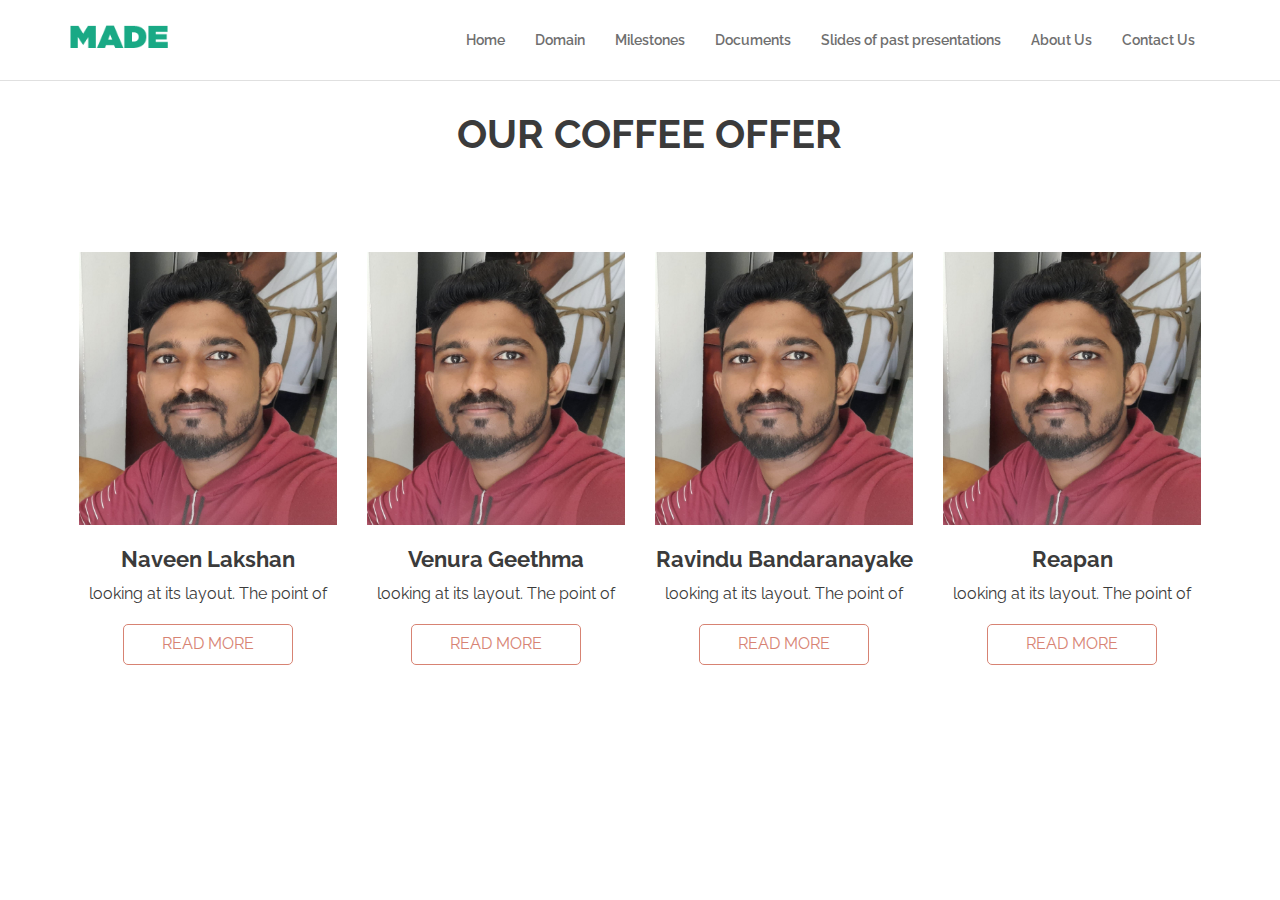
==== about.html @ 917381b3 "initial commit" ====
<!doctype html>
<html class="no-js" lang="en"> 
    <head>
        <meta charset="utf-8">
        <title>2023-154</title>
        <meta name="description" content="">
        <meta name="viewport" content="width=device-width, initial-scale=1">
        <link rel="icon" type="image/png" href="favicon.ico">

        <!--Google Font link-->
        <link href="https://fonts.googleapis.com/css?family=Raleway:100,100i,200,200i,300,300i,400,400i,500,500i,600,600i,700,700i,800,800i,900,900i" rel="stylesheet">


        <link rel="stylesheet" href="assets/css/slick/slick.css"> 
        <link rel="stylesheet" href="assets/css/slick/slick-theme.css">
        <link rel="stylesheet" href="assets/css/animate.css">
        <link rel="stylesheet" href="assets/css/iconfont.css">
        <link rel="stylesheet" href="assets/css/font-awesome.min.css">
        <link rel="stylesheet" href="assets/css/bootstrap.css">
        <link rel="stylesheet" href="assets/css/magnific-popup.css">
        <link rel="stylesheet" href="assets/css/bootsnav.css">

        <!-- xsslider slider css -->


        <!--<link rel="stylesheet" href="assets/css/xsslider.css">-->




        <!--For Plugins external css-->
        <!--<link rel="stylesheet" href="assets/css/plugins.css" />-->

        <!--Theme custom css -->
        <link rel="stylesheet" href="assets/css/style.css">
        <!--<link rel="stylesheet" href="assets/css/colors/maron.css">-->

        <!--Theme Responsive css-->
        <link rel="stylesheet" href="assets/css/responsive.css" />

        <script src="assets/js/vendor/modernizr-2.8.3-respond-1.4.2.min.js"></script>
    </head>

    <body data-spy="scroll" data-target=".navbar-collapse"> 
        <!-- Preloader -->
        <div id="loading">
            <div id="loading-center">
                <div id="loading-center-absolute">
                    <div class="object" id="object_one"></div>
                    <div class="object" id="object_two"></div>
                    <div class="object" id="object_three"></div>
                    <div class="object" id="object_four"></div>
                </div>
            </div>
        </div><!--End off Preloader --> 
        <div class="culmn">
            <!--Home page style--> 
            <nav class="navbar navbar-default bootsnav navbar-fixed"> 
                <div class="container"> 
                    <!-- Start Header Navigation -->
                    <div class="navbar-header">
                        <button type="button" class="navbar-toggle" data-toggle="collapse" data-target="#navbar-menu">
                            <i class="fa fa-bars"></i>
                        </button>
                        <a class="navbar-brand" href="#brand">
                            <img src="assets/images/logo.png" class="logo" alt="">
                            <!--<img src="assets/images/footer-logo.png" class="logo logo-scrolled" alt="">-->
                        </a>

                    </div>
                    <!-- End Header Navigation -->

                    <!-- navbar menu -->
                    <div class="collapse navbar-collapse" id="navbar-menu">
                        <ul class="nav navbar-nav navbar-right">
                            <li><a href="./index.html">Home</a></li>                    
                            <li><a href="./domain.html">Domain</a></li>
                            <li><a href="./milestones.html">Milestones</a></li>
                            <li><a href="./documents.html">Documents</a></li>
                            <li><a href="./presentations.html">Slides of past presentations</a></li>
                            <li><a href="./about.html">About Us</a></li>
                            <li><a href="./contact.html">Contact Us</a></li>
                        </ul>
                    </div><!-- /.navbar-collapse -->
                </div> 

            </nav>

            <!--Home Sections-->

            <div class="coffee_section layout_padding">
                <div class="container">
                   <div class="row">
                      <h1 class="coffee_taital">OUR Group Details</h1> 
                   </div>
                </div>
                <div class="coffee_section_2">
                   <div id="main_slider" class="carousel slide" data-ride="carousel">
                      <div class="carousel-inner">
                        <div class="container">
                            <div class="row">
                               <h1 class="coffee_taital">OUR Coffee OFFER</h1> 
                            
                            </div>
                         </div>
                         <br><br><br><br>
                         <div class="carousel-item active">
                            <div class="container-fluid">
                               <div class="row">
                                  <div class="col-lg-3 col-md-6">
                                     <div class="coffee_img"><img src="./assets/images/Img.jpeg"></div>
                                     <h3 class="types_text">Naveen Lakshan</h3>
                                     <p class="looking_text">looking at its layout. The point of</p>
                                     <div class="read_bt"><a href="#">Read More</a></div>
                                  </div>
                                  <div class="col-lg-3 col-md-6">
                                     <div class="coffee_img"><img src="./assets/images/Img.jpeg"></div>
                                     <h3 class="types_text">Venura Geethma</h3>
                                     <p class="looking_text">looking at its layout. The point of</p>
                                     <div class="read_bt"><a href="#">Read More</a></div>
                                  </div>
                                  <div class="col-lg-3 col-md-6">
                                     <div class="coffee_img"><img src="./assets/images/Img.jpeg"></div>
                                     <h3 class="types_text">Ravindu Bandaranayake</h3>
                                     <p class="looking_text">looking at its layout. The point of</p>
                                     <div class="read_bt"><a href="#">Read More</a></div>
                                  </div>
                                  <div class="col-lg-3 col-md-6">
                                     <div class="coffee_img"><img src="./assets/images/Img.jpeg"></div>
                                     <h3 class="types_text">Reapan </h3>
                                     <p class="looking_text">looking at its layout. The point of</p>
                                     <div class="read_bt"><a href="#">Read More</a></div>
                                  </div>
                               </div>
                            </div>
                         </div>
                      </div> 
                   </div>
                </div>
             </div><!--End off Home Sections-->



            <!--Featured Section-->
             

        </div>

        <!-- JS includes -->

        <script src="assets/js/vendor/jquery-1.11.2.min.js"></script>
        <script src="assets/js/vendor/bootstrap.min.js"></script>

        <script src="assets/js/owl.carousel.min.js"></script>
        <script src="assets/js/jquery.magnific-popup.js"></script>
        <script src="assets/js/jquery.easing.1.3.js"></script>
        <script src="assets/css/slick/slick.js"></script>
        <script src="assets/css/slick/slick.min.js"></script>
        <script src="assets/js/jquery.collapse.js"></script>
        <script src="assets/js/bootsnav.js"></script>



        <script src="assets/js/plugins.js"></script>
        <script src="assets/js/main.js"></script>

    </body>
</html>
---- assets/css/iconfont.css ----
/*********************************************************************

*  Icon pack: bootstrapThemesCo-icon
*  This Icon pack created by: http://bootstrapthemes.co
*
*  Please keep this disclaimer with my code if you use it. Thanks. :-)
*  Got feedback or questions, ask here:
*  https://github.com/bootstrapthemesco/bootstrapthemes.co/issues

*********************************************************************/

@font-face {
    font-family: 'bootstrapThemesCo-icon';
    src:    url('../fonts/bootstrapThemesCo-icon.eot?dcpptv');
    src:    url('../fonts/bootstrapThemesCo-icon.eot?dcpptv#iefix') format('embedded-opentype'),
        url('../fonts/bootstrapThemesCo-icon.ttf?dcpptv') format('truetype'),
        url('../fonts/bootstrapThemesCo-icon.woff?dcpptv') format('woff'),
        url('../fonts/bootstrapThemesCo-icon.svg?dcpptv#bootstrapThemesCo-icon') format('svg');
    font-weight: normal;
    font-style: normal;
}

.icon {
    /* use !important to prevent issues with browser extensions that change fonts */
    font-family: 'bootstrapThemesCo-icon' !important;
    speak: none;
    font-style: normal;
    font-weight: normal;
    font-variant: normal;
    text-transform: none;
    line-height: 1;

    /* Better Font Rendering =========== */
    -webkit-font-smoothing: antialiased;
    -moz-osx-font-smoothing: grayscale;
}

.icon-agenda:before {
    content: "\eaca";
}
.icon-art:before {
    content: "\eacb";
}
.icon-picture2:before {
    content: "\e827";
}
.icon-bag:before {
    content: "\eacc";
}
.icon-eccommerce:before {
    content: "\eacf";
}
.icon-clock3:before {
    content: "\ead0";
}
.icon-clothes:before {
    content: "\ead1";
}
.icon-commerce-1:before {
    content: "\ead2";
}
.icon-commerce2:before {
    content: "\ead3";
}
.icon-computer2:before {
    content: "\ead4";
}
.icon-crown:before {
    content: "\ead5";
}
.icon-cup:before {
    content: "\ead6";
}
.icon-resturent:before {
    content: "\ead7";
}
.icon-birthday:before {
    content: "\ead8";
}
.icon-drinks:before {
    content: "\ead9";
}
.icon-drinks1:before {
    content: "\eada";
}
.icon-cup1:before {
    content: "\eadb";
}
.icon-pizza1:before {
    content: "\eadc";
}
.icon-bear1:before {
    content: "\eadd";
}
.icon-burger:before {
    content: "\eade";
}
.icon-food-9:before {
    content: "\eadf";
}
.icon-food-10:before {
    content: "\eae0";
}
.icon-food-11:before {
    content: "\eae1";
}
.icon-food-12:before {
    content: "\eae2";
}
.icon-food:before {
    content: "\eae3";
}
.icon-home2:before {
    content: "\eae4";
}
.icon-justice:before {
    content: "\eae5";
}
.icon-light-1:before {
    content: "\eae6";
}
.icon-light:before {
    content: "\eae7";
}
.icon-medical-12:before {
    content: "\eae8";
}
.icon-medical-22:before {
    content: "\eae9";
}
.icon-medical2:before {
    content: "\eaea";
}
.icon-money2:before {
    content: "\eaeb";
}
.icon-mountain:before {
    content: "\eaec";
}
.icon-multimedia-12:before {
    content: "\eaed";
}
.icon-multimedia2:before {
    content: "\eaee";
}
.icon-music-1:before {
    content: "\eaef";
}
.icon-music-2:before {
    content: "\eaf0";
}
.icon-music:before {
    content: "\eaf1";
}
.icon-party-1:before {
    content: "\eaf2";
}
.icon-party:before {
    content: "\eaf3";
}
.icon-people-14:before {
    content: "\eaf4";
}
.icon-people-22:before {
    content: "\eaf5";
}
.icon-people-32:before {
    content: "\eaf6";
}
.icon-people-42:before {
    content: "\eaf7";
}
.icon-people:before {
    content: "\eaf8";
}
.icon-planet:before {
    content: "\eaf9";
}
.icon-present:before {
    content: "\eafa";
}
.icon-restaurant-1:before {
    content: "\eafb";
}
.icon-restaurant2:before {
    content: "\eafc";
}
.icon-science-1:before {
    content: "\eafd";
}
.icon-science:before {
    content: "\eafe";
}
.icon-shapes:before {
    content: "\eaff";
}
.icon-size:before {
    content: "\eb00";
}
.icon-technology-12:before {
    content: "\eb02";
}
.icon-technology-22:before {
    content: "\eb03";
}
.icon-technology:before {
    content: "\eb04";
}
.icon-tool-12:before {
    content: "\eb05";
}
.icon-tool-22:before {
    content: "\eb06";
}
.icon-tool-32:before {
    content: "\eb07";
}
.icon-tool:before {
    content: "\eb08";
}
.icon-typography:before {
    content: "\eb09";
}
.icon-vintage-1:before {
    content: "\eb0a";
}
.icon-vintage-2:before {
    content: "\eb0b";
}
.icon-vintage2:before {
    content: "\eb0c";
}
.icon-wrench:before {
    content: "\eb0d";
}
.icon-bank31:before {
    content: "\e902";
}
.icon-bank45:before {
    content: "\e903";
}
.icon-bank53:before {
    content: "\e904";
}
.icon-bank110:before {
    content: "\e905";
}
.icon-bank111:before {
    content: "\e906";
}
.icon-cards3:before {
    content: "\e907";
}
.icon-bank48:before {
    content: "\e908";
}
.icon-money-6:before {
    content: "\e909";
}
.icon-id19:before {
    content: "\e90a";
}
.icon-cellphone:before {
    content: "\e90b";
}
.icon-money-7:before {
    content: "\e90c";
}
.icon-id-card42:before {
    content: "\e90d";
}
.icon-business-20:before {
    content: "\e90e";
}
.icon-business-17:before {
    content: "\e90f";
}
.icon-money385:before {
    content: "\e910";
}
.icon-debit-card15:before {
    content: "\e911";
}
.icon-credit-card31:before {
    content: "\e912";
}
.icon-business-18:before {
    content: "\e913";
}
.icon-payment-method9:before {
    content: "\e914";
}
.icon-money383:before {
    content: "\e9a3";
}
.icon-cash3:before {
    content: "\e915";
}
.icon-currency43:before {
    content: "\e916";
}
.icon-money-14:before {
    content: "\e917";
}
.icon-money-1:before {
    content: "\e91a";
}
.icon-money389:before {
    content: "\e9a5";
}
.icon-currency31:before {
    content: "\e967";
}
.icon-currency33:before {
    content: "\e968";
}
.icon-dollar-symbol10:before {
    content: "\e972";
}
.icon-business-210:before {
    content: "\eace";
}
.icon-dollar-symbol17:before {
    content: "\e973";
}
.icon-archives:before {
    content: "\e91b";
}
.icon-light-bulb53:before {
    content: "\e991";
}
.icon-money:before {
    content: "\ea64";
}
.icon-paper:before {
    content: "\e91c";
}
.icon-id-card9:before {
    content: "\e91d";
}
.icon-business-5:before {
    content: "\e91e";
}
.icon-business-22:before {
    content: "\e91f";
}
.icon-license:before {
    content: "\e822";
}
.icon-beach:before {
    content: "\e920";
}
.icon-baggage29:before {
    content: "\e921";
}
.icon-bag73:before {
    content: "\e922";
}
.icon-bank24:before {
    content: "\e923";
}
.icon-bank106:before {
    content: "\e925";
}
.icon-business-110:before {
    content: "\eacd";
}
.icon-graphs4:before {
    content: "\e926";
}
.icon-graphic78:before {
    content: "\e929";
}
.icon-line-graphic9:before {
    content: "\e92a";
}
.icon-business-30:before {
    content: "\e92b";
}
.icon-graphic:before {
    content: "\e92c";
}
.icon-business-9:before {
    content: "\e92e";
}
.icon-business-26:before {
    content: "\e931";
}
.icon-stats47:before {
    content: "\e933";
}
.icon-stats42:before {
    content: "\e934";
}
.icon-data56:before {
    content: "\e935";
}
.icon-line-graphic8:before {
    content: "\e936";
}
.icon-business72:before {
    content: "\e937";
}
.icon-monitor:before {
    content: "\e938";
}
.icon-arrow-1:before {
    content: "\e939";
}
.icon-computer:before {
    content: "\e93a";
}
.icon-business-8:before {
    content: "\e93b";
}
.icon-basket36:before {
    content: "\e93f";
}
.icon-bill10:before {
    content: "\e940";
}
.icon-bill13:before {
    content: "\e941";
}
.icon-briefcase30:before {
    content: "\e942";
}
.icon-building112:before {
    content: "\e94a";
}
.icon-building134:before {
    content: "\e94b";
}
.icon-building143:before {
    content: "\e94c";
}
.icon-business15:before {
    content: "\e94d";
}
.icon-business70:before {
    content: "\e94e";
}
.icon-businessman30:before {
    content: "\e94f";
}
.icon-businessman285:before {
    content: "\e950";
}
.icon-butchery:before {
    content: "\e951";
}
.icon-case3:before {
    content: "\e952";
}
.icon-chart6:before {
    content: "\e953";
}
.icon-circular-arrows9:before {
    content: "\e954";
}
.icon-city39:before {
    content: "\e955";
}
.icon-closed3:before {
    content: "\e956";
}
.icon-cloud-storage9:before {
    content: "\e957";
}
.icon-coffee-cup5:before {
    content: "\e958";
}
.icon-cogwheel50:before {
    content: "\e959";
}
.icon-cogwheels16:before {
    content: "\e95a";
}
.icon-coin:before {
    content: "\e95b";
}
.icon-computer-screen50:before {
    content: "\e95c";
}
.icon-computer-screen19:before {
    content: "\e95d";
}
.icon-computer-screen20:before {
    content: "\e95e";
}
.icon-computer-screen22:before {
    content: "\e95f";
}
.icon-credit-card28:before {
    content: "\e960";
}
.icon-computer-screen21:before {
    content: "\e962";
}
.icon-computer-screen49:before {
    content: "\e965";
}
.icon-computering:before {
    content: "\e966";
}
.icon-curriculum4:before {
    content: "\e969";
}
.icon-customer-service8:before {
    content: "\e96a";
}
.icon-cute:before {
    content: "\e96b";
}
.icon-data63:before {
    content: "\e96c";
}
.icon-delivery48:before {
    content: "\e96d";
}
.icon-dessert45:before {
    content: "\e96e";
}
.icon-diamond6:before {
    content: "\e96f";
}
.icon-document286:before {
    content: "\e970";
}
.icon-file273:before {
    content: "\e977";
}
.icon-file294:before {
    content: "\e978";
}
.icon-file322:before {
    content: "\e979";
}
.icon-folder61:before {
    content: "\e97a";
}
.icon-game91:before {
    content: "\e97b";
}
.icon-garbage43:before {
    content: "\e97c";
}
.icon-golden4:before {
    content: "\e97d";
}
.icon-graph36:before {
    content: "\e97e";
}
.icon-graphic75:before {
    content: "\e97f";
}
.icon-group47:before {
    content: "\e980";
}
.icon-handshake5:before {
    content: "\e981";
}
.icon-handshake7:before {
    content: "\e982";
}
.icon-heart388:before {
    content: "\e983";
}
.icon-heart389:before {
    content: "\e984";
}
.icon-heater1:before {
    content: "\e985";
}
.icon-human57:before {
    content: "\e988";
}
.icon-industrial8:before {
    content: "\e989";
}
.icon-industrial20:before {
    content: "\e98a";
}
.icon-industry7:before {
    content: "\e98b";
}
.icon-insect31:before {
    content: "\e98c";
}
.icon-lamp43:before {
    content: "\e98d";
}
.icon-letter124:before {
    content: "\e98e";
}
.icon-money514:before {
    content: "\e9aa";
}
.icon-letters24:before {
    content: "\e98f";
}
.icon-envelope126:before {
    content: "\e975";
}
.icon-check-1:before {
    content: "\ea13";
}
.icon-mail113:before {
    content: "\e998";
}
.icon-levels5:before {
    content: "\e990";
}
.icon-lock133:before {
    content: "\e992";
}
.icon-logistics16:before {
    content: "\e993";
}
.icon-logistics51:before {
    content: "\e994";
}
.icon-loudspeaker30:before {
    content: "\e995";
}
.icon-magnifying-glass66:before {
    content: "\e996";
}
.icon-magnifying-glass86:before {
    content: "\e997";
}
.icon-man78:before {
    content: "\e999";
}
.icon-man523:before {
    content: "\e99a";
}
.icon-managers:before {
    content: "\e99b";
}
.icon-map12:before {
    content: "\e99c";
}
.icon-market13:before {
    content: "\e99d";
}
.icon-men24:before {
    content: "\e99f";
}
.icon-men56:before {
    content: "\e9a0";
}
.icon-milk6:before {
    content: "\e9a1";
}
.icon-money210:before {
    content: "\e9a2";
}
.icon-money409:before {
    content: "\e9a6";
}
.icon-money441:before {
    content: "\e9a8";
}
.icon-money502:before {
    content: "\e9a9";
}
.icon-money386:before {
    content: "\e9a4";
}
.icon-money570:before {
    content: "\e9ab";
}
.icon-multimedia-option25:before {
    content: "\e9ac";
}
.icon-news20:before {
    content: "\e9ad";
}
.icon-notepad23:before {
    content: "\e9ae";
}
.icon-package28:before {
    content: "\e9af";
}
.icon-paperclip1:before {
    content: "\e9b0";
}
.icon-payment-method8:before {
    content: "\e9b1";
}
.icon-pencil157:before {
    content: "\e9b2";
}
.icon-percentage3:before {
    content: "\e9b3";
}
.icon-person256:before {
    content: "\e9b4";
}
.icon-phone34:before {
    content: "\e9b5";
}
.icon-pin139:before {
    content: "\e9b6";
}
.icon-printed3:before {
    content: "\e9b7";
}
.icon-profession10:before {
    content: "\e9b9";
}
.icon-professional4:before {
    content: "\e9ba";
}
.icon-professional5:before {
    content: "\e9bb";
}
.icon-real-estate2:before {
    content: "\e9bc";
}
.icon-save13:before {
    content: "\e9bd";
}
.icon-scarecrow2:before {
    content: "\e9be";
}
.icon-settings18:before {
    content: "\e9bf";
}
.icon-supermarket39:before {
    content: "\e9cf";
}
.icon-supermarket41:before {
    content: "\e9d0";
}
.icon-shopper22:before {
    content: "\e9c2";
}
.icon-shopping-basket8:before {
    content: "\e9c3";
}
.icon-shopping-1:before {
    content: "\ea85";
}
.icon-shopping1:before {
    content: "\e9c4";
}
.icon-shopping2:before {
    content: "\e9c5";
}
.icon-smartphone260:before {
    content: "\e9c6";
}
.icon-spam:before {
    content: "\e9c7";
}
.icon-speech-bubble68:before {
    content: "\e9c8";
}
.icon-speech-bubble142:before {
    content: "\e9c9";
}
.icon-stats56:before {
    content: "\e9cb";
}
.icon-stick-man200:before {
    content: "\e9cc";
}
.icon-shop:before {
    content: "\e9c0";
}
.icon-store19:before {
    content: "\e9cd";
}
.icon-house85:before {
    content: "\e987";
}
.icon-business-10:before {
    content: "\ea02";
}
.icon-suitcase89:before {
    content: "\e9ce";
}
.icon-money421:before {
    content: "\e9a7";
}
.icon-tag20:before {
    content: "\e9d2";
}
.icon-targeting11:before {
    content: "\e9d3";
}
.icon-worker51:before {
    content: "\e9ea";
}
.icon-telemarketer6:before {
    content: "\e9d4";
}
.icon-telemarketer32:before {
    content: "\e9d5";
}
.icon-telephone197:before {
    content: "\e9d6";
}
.icon-telephone208:before {
    content: "\e9d7";
}
.icon-printer13:before {
    content: "\e9b8";
}
.icon-tool294:before {
    content: "\e9d8";
}
.icon-tool724:before {
    content: "\e9d9";
}
.icon-tool800:before {
    content: "\e9da";
}
.icon-tool1074:before {
    content: "\e9db";
}
.icon-transport224:before {
    content: "\e9dc";
}
.icon-transport796:before {
    content: "\e9dd";
}
.icon-transport1088:before {
    content: "\e9de";
}
.icon-transport1089:before {
    content: "\e9df";
}
.icon-triangle25:before {
    content: "\e9e0";
}
.icon-user216:before {
    content: "\e9e1";
}
.icon-vacations2:before {
    content: "\e9e2";
}
.icon-white79:before {
    content: "\e9e4";
}
.icon-winner64:before {
    content: "\e9e5";
}
.icon-woman243:before {
    content: "\e9e6";
}
.icon-worker:before {
    content: "\e9e7";
}
.icon-worker43:before {
    content: "\e9e8";
}
.icon-worker44:before {
    content: "\e9e9";
}
.icon-working15:before {
    content: "\e9eb";
}
.icon-world80:before {
    content: "\e9ec";
}
.icon-arrows-1:before {
    content: "\e9ed";
}
.icon-arrows-2:before {
    content: "\e9ee";
}
.icon-arrows-3:before {
    content: "\e9ef";
}
.icon-arrows:before {
    content: "\e9f0";
}
.icon-avatar:before {
    content: "\e9f1";
}
.icon-ball:before {
    content: "\e9f2";
}
.icon-box:before {
    content: "\e9f3";
}
.icon-boxes:before {
    content: "\e9f4";
}
.icon-building:before {
    content: "\e9f5";
}
.icon-buildings-1:before {
    content: "\e9f6";
}
.icon-buildings-2:before {
    content: "\e9f7";
}
.icon-buildings-3:before {
    content: "\e9f8";
}
.icon-buildings-4:before {
    content: "\e9f9";
}
.icon-buildings-5:before {
    content: "\e9fa";
}
.icon-buildings:before {
    content: "\e9fb";
}
.icon-business-1:before {
    content: "\e9fc";
}
.icon-business-2:before {
    content: "\e9fd";
}
.icon-business-3:before {
    content: "\e9fe";
}
.icon-business-4:before {
    content: "\e9ff";
}
.icon-business-6:before {
    content: "\ea00";
}
.icon-business-7:before {
    content: "\ea01";
}
.icon-business-11:before {
    content: "\ea03";
}
.icon-business-12:before {
    content: "\ea04";
}
.icon-business-13:before {
    content: "\ea05";
}
.icon-business-14:before {
    content: "\ea06";
}
.icon-business-15:before {
    content: "\ea07";
}
.icon-business-19:before {
    content: "\ea08";
}
.icon-business-21:before {
    content: "\ea09";
}
.icon-business-24:before {
    content: "\ea0b";
}
.icon-business-25:before {
    content: "\ea0c";
}
.icon-business-27:before {
    content: "\ea0d";
}
.icon-business-29:before {
    content: "\ea0f";
}
.icon-business-32:before {
    content: "\ea10";
}
.icon-business-33:before {
    content: "\ea11";
}
.icon-business:before {
    content: "\ea12";
}
.icon-check:before {
    content: "\ea14";
}
.icon-circle-4:before {
    content: "\ea15";
}
.icon-circle:before {
    content: "\ea16";
}
.icon-city:before {
    content: "\ea17";
}
.icon-clock-1:before {
    content: "\ea18";
}
.icon-clock:before {
    content: "\ea19";
}
.icon-coins-1:before {
    content: "\ea1a";
}
.icon-coins-2:before {
    content: "\ea1b";
}
.icon-coins-3:before {
    content: "\ea1c";
}
.icon-coins:before {
    content: "\ea1d";
}
.icon-commerce:before {
    content: "\ea1e";
}
.icon-computer-1:before {
    content: "\ea1f";
}
.icon-computer-2:before {
    content: "\ea20";
}
.icon-computer-3:before {
    content: "\ea21";
}
.icon-computer-4:before {
    content: "\ea22";
}
.icon-computer-5:before {
    content: "\ea23";
}
.icon-computer-6:before {
    content: "\ea24";
}
.icon-computer-7:before {
    content: "\ea25";
}
.icon-computer-8:before {
    content: "\ea26";
}
.icon-connection-1:before {
    content: "\ea27";
}
.icon-connection:before {
    content: "\ea29";
}
.icon-construction-1:before {
    content: "\ea2a";
}
.icon-construction-2:before {
    content: "\ea2b";
}
.icon-construction-3:before {
    content: "\ea2c";
}
.icon-construction-4:before {
    content: "\ea2d";
}
.icon-construction-5:before {
    content: "\ea2e";
}
.icon-construction-6:before {
    content: "\ea2f";
}
.icon-construction-7:before {
    content: "\ea30";
}
.icon-construction-8:before {
    content: "\ea31";
}
.icon-construction-9:before {
    content: "\ea32";
}
.icon-construction-10:before {
    content: "\ea33";
}
.icon-construction-11:before {
    content: "\ea34";
}
.icon-construction2:before {
    content: "\ea35";
}
.icon-cut-1:before {
    content: "\ea36";
}
.icon-cut:before {
    content: "\ea37";
}
.icon-database:before {
    content: "\ea38";
}
.icon-farm:before {
    content: "\ea39";
}
.icon-folder:before {
    content: "\ea3a";
}
.icon-game-1:before {
    content: "\ea3b";
}
.icon-game-2:before {
    content: "\ea3c";
}
.icon-game:before {
    content: "\ea3d";
}
.icon-gear:before {
    content: "\ea3e";
}
.icon-gym:before {
    content: "\ea3f";
}
.icon-health:before {
    content: "\ea40";
}
.icon-home-1:before {
    content: "\ea41";
}
.icon-home-2:before {
    content: "\ea42";
}
.icon-home:before {
    content: "\ea43";
}
.icon-interface-1:before {
    content: "\ea44";
}
.icon-interface-2:before {
    content: "\ea45";
}
.icon-interface-3:before {
    content: "\ea46";
}
.icon-interface-4:before {
    content: "\ea47";
}
.icon-interface:before {
    content: "\ea48";
}
.icon-internet:before {
    content: "\ea49";
}
.icon-man-1:before {
    content: "\ea4b";
}
.icon-man-2:before {
    content: "\ea4c";
}
.icon-man-3:before {
    content: "\ea4d";
}
.icon-man:before {
    content: "\ea4e";
}
.icon-market:before {
    content: "\ea4f";
}
.icon-medical-1:before {
    content: "\ea50";
}
.icon-medical-2:before {
    content: "\ea51";
}
.icon-medical-3:before {
    content: "\ea52";
}
.icon-medical-4:before {
    content: "\ea53";
}
.icon-medical-5:before {
    content: "\ea54";
}
.icon-medical-6:before {
    content: "\ea55";
}
.icon-medical-7:before {
    content: "\ea56";
}
.icon-medical-8:before {
    content: "\ea57";
}
.icon-medical-9:before {
    content: "\ea58";
}
.icon-medical:before {
    content: "\ea59";
}
.icon-money-2:before {
    content: "\ea5a";
}
.icon-money-3:before {
    content: "\ea5b";
}
.icon-money-4:before {
    content: "\ea5c";
}
.icon-money-5:before {
    content: "\ea5d";
}
.icon-money-8:before {
    content: "\ea5e";
}
.icon-money-9:before {
    content: "\ea5f";
}
.icon-money-10:before {
    content: "\ea60";
}
.icon-money-11:before {
    content: "\ea61";
}
.icon-money-12:before {
    content: "\ea62";
}
.icon-money-13:before {
    content: "\ea63";
}
.icon-monitor-1:before {
    content: "\ea65";
}
.icon-multimedia-1:before {
    content: "\ea66";
}
.icon-multimedia:before {
    content: "\ea67";
}
.icon-nature-1:before {
    content: "\ea68";
}
.icon-nature-2:before {
    content: "\ea69";
}
.icon-nature-3:before {
    content: "\ea6a";
}
.icon-nature:before {
    content: "\ea6b";
}
.icon-net:before {
    content: "\ea6c";
}
.icon-night:before {
    content: "\ea6d";
}
.icon-notebook:before {
    content: "\ea6e";
}
.icon-people-1:before {
    content: "\ea6f";
}
.icon-people-2:before {
    content: "\ea70";
}
.icon-people-3:before {
    content: "\ea71";
}
.icon-people-4:before {
    content: "\ea72";
}
.icon-people-5:before {
    content: "\ea73";
}
.icon-people-6:before {
    content: "\ea74";
}
.icon-people-7:before {
    content: "\ea75";
}
.icon-people-8:before {
    content: "\ea76";
}
.icon-people-9:before {
    content: "\ea77";
}
.icon-people-10:before {
    content: "\ea78";
}
.icon-people-11:before {
    content: "\ea79";
}
.icon-people-12:before {
    content: "\ea7a";
}
.icon-people-13:before {
    content: "\ea7b";
}
.icon-phone:before {
    content: "\ea7c";
}
.icon-player:before {
    content: "\ea7d";
}
.icon-restaurant:before {
    content: "\ea7e";
}
.icon-river:before {
    content: "\ea7f";
}
.icon-road:before {
    content: "\ea80";
}
.icon-school:before {
    content: "\ea81";
}
.icon-scissors:before {
    content: "\ea82";
}
.icon-shop2:before {
    content: "\ea84";
}
.icon-shopping:before {
    content: "\ea86";
}
.icon-shovel:before {
    content: "\ea87";
}
.icon-sign:before {
    content: "\ea88";
}
.icon-signature:before {
    content: "\ea89";
}
.icon-social-media-1:before {
    content: "\ea8a";
}
.icon-connection-2:before {
    content: "\ea28";
}
.icon-social-media-2:before {
    content: "\ea8b";
}
.icon-social-media-3:before {
    content: "\ea8c";
}
.icon-social-media-4:before {
    content: "\ea8d";
}
.icon-social-media-5:before {
    content: "\ea8e";
}
.icon-social-media-6:before {
    content: "\ea8f";
}
.icon-social-media-7:before {
    content: "\ea90";
}
.icon-social-media-8:before {
    content: "\ea91";
}
.icon-social-media-9:before {
    content: "\ea92";
}
.icon-social-media-10:before {
    content: "\ea93";
}
.icon-link2:before {
    content: "\ea4a";
}
.icon-social-media-11:before {
    content: "\ea94";
}
.icon-social-media-12:before {
    content: "\ea95";
}
.icon-social-media-13:before {
    content: "\ea96";
}
.icon-social-media-14:before {
    content: "\ea97";
}
.icon-social-media-15:before {
    content: "\ea98";
}
.icon-social-media-16:before {
    content: "\ea99";
}
.icon-social-media:before {
    content: "\ea9a";
}
.icon-social:before {
    content: "\ea9b";
}
.icon-sport:before {
    content: "\ea9c";
}
.icon-sports-1:before {
    content: "\ea9d";
}
.icon-sports-2:before {
    content: "\ea9e";
}
.icon-sports-3:before {
    content: "\ea9f";
}
.icon-sports:before {
    content: "\eaa0";
}
.icon-statistics:before {
    content: "\eaa2";
}
.icon-suitcase-1:before {
    content: "\eaa3";
}
.icon-suitcase:before {
    content: "\eaa4";
}
.icon-summer-1:before {
    content: "\eaa5";
}
.icon-summer:before {
    content: "\eaa6";
}
.icon-syringe:before {
    content: "\eaa7";
}
.icon-target:before {
    content: "\eaa8";
}
.icon-technology-1:before {
    content: "\eaa9";
}
.icon-technology-2:before {
    content: "\eaaa";
}
.icon-technology-3:before {
    content: "\eaab";
}
.icon-technology-4:before {
    content: "\eaac";
}
.icon-technology-5:before {
    content: "\eaad";
}
.icon-technology-6:before {
    content: "\eaae";
}
.icon-technology-7:before {
    content: "\eaaf";
}
.icon-technology-8:before {
    content: "\eab0";
}
.icon-technology-9:before {
    content: "\eab1";
}
.icon-technology-10:before {
    content: "\eab2";
}
.icon-technology-11:before {
    content: "\eab3";
}
.icon-tool-1:before {
    content: "\eab4";
}
.icon-tool-2:before {
    content: "\eab5";
}
.icon-tool-3:before {
    content: "\eab6";
}
.icon-tool-4:before {
    content: "\eab7";
}
.icon-tool-5:before {
    content: "\eab8";
}
.icon-tool-6:before {
    content: "\eab9";
}
.icon-tool-7:before {
    content: "\eaba";
}
.icon-tool-8:before {
    content: "\eabb";
}
.icon-transport-1:before {
    content: "\eabc";
}
.icon-transport-2:before {
    content: "\eabd";
}
.icon-transport-3:before {
    content: "\eabe";
}
.icon-transport-4:before {
    content: "\eabf";
}
.icon-transport-5:before {
    content: "\eac0";
}
.icon-construction:before {
    content: "\e841";
}
.icon-transport-6:before {
    content: "\eac1";
}
.icon-transport-7:before {
    content: "\eac2";
}
.icon-transport-8:before {
    content: "\eac3";
}
.icon-transport-9:before {
    content: "\eac4";
}
.icon-transport:before {
    content: "\eac5";
}
.icon-travel:before {
    content: "\eac6";
}
.icon-upload:before {
    content: "\eac7";
}
.icon-vintage:before {
    content: "\eac8";
}
.icon-web:before {
    content: "\eac9";
}
.icon-apartment:before {
    content: "\e801";
}
.icon-magic-wand:before {
    content: "\e803";
}
.icon-trash2:before {
    content: "\e811";
}
.icon-eye:before {
    content: "\e81b";
}
.icon-graduation-hat:before {
    content: "\e821";
}
.icon-shirt:before {
    content: "\e82c";
}
.icon-cart:before {
    content: "\e82e";
}
.icon-map-marker:before {
    content: "\e833";
}
.icon-gift:before {
    content: "\e844";
}
.icon-rocket:before {
    content: "\e84b";
}
.icon-bus2:before {
    content: "\e84d";
}
.icon-car2:before {
    content: "\e84e";
}
.icon-bicycle2:before {
    content: "\e850";
}
.icon-earth:before {
    content: "\e853";
}
.icon-smile:before {
    content: "\e854";
}
.icon-sad2:before {
    content: "\e855";
}
.icon-neutral:before {
    content: "\e856";
}
.icon-smile2:before {
    content: "\eb01";
}
.icon-mustache:before {
    content: "\e857";
}
.icon-link:before {
    content: "\e86b";
}
.icon-unlink:before {
    content: "\e86c";
}
.icon-cross:before {
    content: "\e870";
}
.icon-menu:before {
    content: "\e871";
}
.icon-list:before {
    content: "\e872";
}
.icon-chevron-up:before {
    content: "\e873";
}
.icon-chevron-down:before {
    content: "\e874";
}
.icon-chevron-left:before {
    content: "\e875";
}
.icon-chevron-right:before {
    content: "\e876";
}
.icon-menu-circle:before {
    content: "\e87e";
}
.icon-cross-circle:before {
    content: "\e880";
}
.icon-plus-circle:before {
    content: "\e881";
}
.icon-circle-minus:before {
    content: "\e882";
}
.icon-arrow-up-circle:before {
    content: "\e883";
}
.icon-arrow-down-circle:before {
    content: "\e884";
}
.icon-arrow-left-circle:before {
    content: "\e885";
}
.icon-arrow-right-circle:before {
    content: "\e886";
}
.icon-chevron-up-circle:before {
    content: "\e887";
}
.icon-chevron-down-circle:before {
    content: "\e888";
}
.icon-chevron-left-circle:before {
    content: "\e889";
}
.icon-chevron-right-circle:before {
    content: "\e88a";
}
.icon-vplay:before {
    content: "\e900";
}
.icon-newsletter:before {
    content: "\e901";
}
.icon-star2:before {
    content: "\e814";
}
.icon-star-half2:before {
    content: "\e815";
}
.icon-star-empty:before {
    content: "\e816";
}
.icon-flag3:before {
    content: "\e817";
}
.icon-enter:before {
    content: "\e81f";
}
.icon-exit:before {
    content: "\e820";
}
.icon-heart-pulse:before {
    content: "\e840";
}
.icon-wheelchair:before {
    content: "\e851";
}
.icon-select:before {
    content: "\e852";
}
.icon-alarm:before {
    content: "\e858";
}
.icon-bullhorn:before {
    content: "\e859";
}
.icon-volume-high:before {
    content: "\e85a";
}
.icon-volume-medium:before {
    content: "\e85b";
}
.icon-volume-low:before {
    content: "\e85c";
}
.icon-volume:before {
    content: "\e85d";
}
.icon-mic2:before {
    content: "\e85e";
}
.icon-hourglass:before {
    content: "\e85f";
}
.icon-undo:before {
    content: "\e860";
}
.icon-redo:before {
    content: "\e861";
}
.icon-sync:before {
    content: "\e862";
}
.icon-history:before {
    content: "\e863";
}
.icon-clock2:before {
    content: "\e864";
}
.icon-bug:before {
    content: "\e869";
}
.icon-magnifier:before {
    content: "\e86f";
}
.icon-move:before {
    content: "\e87b";
}
.icon-warning:before {
    content: "\e87c";
}
.icon-question-circle:before {
    content: "\e87d";
}
.icon-crop:before {
    content: "\e88b";
}
.icon-frame-expand:before {
    content: "\e88c";
}
.icon-frame-contract:before {
    content: "\e88d";
}
.icon-layers2:before {
    content: "\e88e";
}
.icon-text-format:before {
    content: "\e890";
}
.icon-text-size:before {
    content: "\e892";
}
.icon-italic:before {
    content: "\e894";
}
.icon-underline:before {
    content: "\e895";
}
.icon-strikethrough:before {
    content: "\e896";
}
.icon-highlight:before {
    content: "\e897";
}
.icon-text-align-left:before {
    content: "\e898";
}
.icon-text-align-center:before {
    content: "\e899";
}
.icon-text-align-right:before {
    content: "\e89a";
}
.icon-text-align-justify:before {
    content: "\e89b";
}
.icon-line-spacing:before {
    content: "\e89c";
}
.icon-indent-increase:before {
    content: "\e89d";
}
.icon-indent-decrease:before {
    content: "\e89e";
}
.icon-page-break:before {
    content: "\e8a2";
}
.icon-hand:before {
    content: "\e8a5";
}
.icon-pointer-up:before {
    content: "\e8a6";
}
.icon-pointer-right:before {
    content: "\e8a7";
}
.icon-pointer-down:before {
    content: "\e8a8";
}
.icon-pointer-left:before {
    content: "\e8a9";
}
.icon-thumbs-up:before {
    content: "\e86d";
}
.icon-thumbs-down:before {
    content: "\e86e";
}
.icon-wine:before {
    content: "\e043";
}
.icon-mobile2:before {
    content: "\e000";
}
.icon-laptop2:before {
    content: "\e001";
}
.icon-desktop2:before {
    content: "\e002";
}
.icon-tablet2:before {
    content: "\e003";
}
.icon-phone2:before {
    content: "\e004";
}
.icon-adjustments:before {
    content: "\e01d";
}
.icon-map2:before {
    content: "\e025";
}
.icon-telescope:before {
    content: "\e02a";
}
.icon-tools:before {
    content: "\e033";
}
.icon-tools-2:before {
    content: "\e034";
}
.icon-scissors2:before {
    content: "\e035";
}
.icon-genius:before {
    content: "\e046";
}
.icon-chat:before {
    content: "\e049";
}
.icon-heart2:before {
    content: "\e04a";
}
---- assets/css/bootsnav.css ----
/* ==============================================================

Template name : Bootsnav - Multi Purpose Header
Categorie : Bootstrap Menu in CSS
Author : adamnurdin01
Version : v.1.1
Created : 2016-06-02
Last update : 2016-06-11

============================================================== */

/* MEGAMENU STYLE
=================================*/
nav.bootsnav .dropdown.megamenu-fw {
    position: static;
}

nav.bootsnav .container {
    position: relative;
}

nav.bootsnav .megamenu-fw .dropdown-menu {
    left: auto;
}

nav.bootsnav .megamenu-content {
    padding: 15px;
    width: 100% !important;
}

nav.bootsnav .megamenu-content .title{
    margin-top: 0;
}

nav.bootsnav .dropdown.megamenu-fw .dropdown-menu {
    left: 0;
    right: 0;
}

/* Navbar
=================================*/
nav.navbar.bootsnav{
    margin-bottom: 0;
    -moz-border-radius: 0px;
    -webkit-border-radius: 0px;
    -o-border-radius: 0px;
    border-radius: 0px;
    background-color: #fff;
    border: none;
    border-bottom: solid 1px #e0e0e0;
    z-index: 9;
}

nav.navbar.bootsnav ul.nav > li > a{
    color: #6f6f6f;
    background-color: transparent !important;
}

nav.navbar.bootsnav ul.nav li.megamenu-fw > a:hover,
nav.navbar.bootsnav ul.nav li.megamenu-fw > a:focus,
nav.navbar.bootsnav ul.nav li.active > a:hover,
nav.navbar.bootsnav ul.nav li.active > a:focus,
nav.navbar.bootsnav ul.nav li.active > a{
    background-color: transparent;
}

nav.navbar.bootsnav .navbar-toggle{
    background-color: #fff !important;
    border: none;
    padding: 0;
    font-size: 18px;
    position: relative;
    top: 5px;
}

nav.navbar.bootsnav ul.nav .dropdown-menu .dropdown-menu{
    top: 0;
    left: 100%;
}

nav.navbar.bootsnav ul.nav ul.dropdown-menu > li > a{
    white-space:normal;
}


ul.menu-col{
    padding: 0;
    margin: 0;
    list-style: none;
}

ul.menu-col li a{
    color: #6f6f6f;
}

ul.menu-col li a:hover,
ul.menu-col li a:focus{
    text-decoration: none;
}

/* Navbar Full
=================================*/
nav.bootsnav.navbar-full{
    padding-bottom: 10px;
    padding-top: 10px;
}

nav.bootsnav.navbar-full .navbar-header{
    display: block;
    width: 100%;
}

nav.bootsnav.navbar-full .navbar-toggle{
    display: inline-block;
    margin-right: 0;
    position: relative;
    top: 0;
    font-size: 30px;
    -webkit-transition: all 1s ease-in-out;
	-moz-transition: all 1s ease-in-out;
	-o-transition: all 1s ease-in-out;
	-ms-transition: all 1s ease-in-out;
	transition: all 1s ease-in-out;
}

nav.bootsnav.navbar-full .navbar-collapse{
    position: fixed;
    width: 100%;
    height: 100% !important;
    top: 0;
    left: 0;
    padding: 0;
    display: none !important;
    z-index: 9;
}

nav.bootsnav.navbar-full .navbar-collapse.in{
    display: block !important;
}

nav.bootsnav.navbar-full .navbar-collapse .nav-full{
    overflow: auto;
}

nav.bootsnav.navbar-full .navbar-collapse .wrap-full-menu{
    display: table-cell;
    vertical-align: middle;
    background-color: #fff;
    overflow: auto;
}

nav.bootsnav.navbar-full .navbar-collapse .nav-full::-webkit-scrollbar {
    width: 0;
}

nav.bootsnav.navbar-full .navbar-collapse .nav-full::-moz-scrollbar {
    width: 0;
}

nav.bootsnav.navbar-full .navbar-collapse .nav-full::-ms-scrollbar {
    width: 0;
}

nav.bootsnav.navbar-full .navbar-collapse .nav-full::-o-scrollbar {
    width: 0;
}


nav.bootsnav.navbar-full .navbar-collapse ul.nav{
    display: block;
    width: 100%;
    overflow: auto;
}

nav.bootsnav.navbar-full .navbar-collapse ul.nav a:hover,
nav.bootsnav.navbar-full .navbar-collapse ul.nav a:focus,
nav.bootsnav.navbar-full .navbar-collapse ul.nav a{
    background-color: transparent;
}

nav.bootsnav.navbar-full .navbar-collapse ul.nav > li{
    float: none;
    display: block;
    text-align: center;
}

nav.bootsnav.navbar-full .navbar-collapse ul.nav > li > a{
    display: table;
    margin: auto;
    text-transform: uppercase;
    font-weight: bold;
    letter-spacing: 2px;
    font-size: 24px;
    padding: 10px 15px;
}

li.close-full-menu > a{
    padding-top: 0px !important;
    padding-bottom: 0px !important;
}

li.close-full-menu{
    padding-top: 30px !important;
    padding-bottom: 30px !important;
}

/* Atribute Navigation
=================================*/
.attr-nav{
    float: right;
    display: inline-block;
    margin-left: 13px;
    margin-right: -15px;
}

.attr-nav > ul{
    padding: 0;
    margin: 0 0 -7px 0;
    list-style: none;
    display: inline-block;
}

.attr-nav > ul > li{
    float: left;
    display: block;
}

.attr-nav > ul > li > a{
    color: #6f6f6f;
    display: block;
    padding: 28px 15px;
    position: relative;
}

.attr-nav > ul > li > a span.badge{
    position: absolute;
    top: 50%;
    margin-top: -15px;
    right: 5px;
    font-size: 10px;
    padding: 0;
    width: 15px;
    height: 15px;
    padding-top: 2px;
}

.attr-nav > ul > li.dropdown ul.dropdown-menu{
    -moz-border-radius: 0px;
    -webkit-border-radius: 0px;
    -o-border-radius: 0px;
    border-radius: 0px;
    -moz-box-shadow: 0px 0px 0px;
    -webkit-box-shadow: 0px 0px 0px;
    -o-box-shadow: 0px 0px 0px;
    box-shadow: 0px 0px 0px;
    border: solid 1px #e0e0e0;
}

ul.cart-list{
    padding: 0 !important;
    width: 250px !important;
}

ul.cart-list > li{
    position: relative;
    border-bottom: solid 1px #efefef;
    padding: 15px 15px 23px 15px !important;
}

ul.cart-list > li > a.photo{
    padding: 0 !important;
    margin-right: 15px;
    float: left;
    display: block;
    width: 50px;
    height: 50px;
    left: 15px;
    top: 15px;
}

ul.cart-list > li img{
    width: 50px;
    height: 50px;
    border: solid 1px #efefef;
}

ul.cart-list > li > h6{
    margin: 0;
}

ul.cart-list > li > h6 > a.photo{
    padding: 0 !important;
    display: block;
}

ul.cart-list > li > p{
    margin-bottom: 0;
}

ul.cart-list > li.total{
    background-color: #f5f5f5;
    padding-bottom: 15px !important;
}

ul.cart-list > li.total > .btn{
    display: inline-block;
    border-bottom: solid 1px #efefef !important;
}

ul.cart-list > li .price{
    font-weight: bold;
}

ul.cart-list > li.total > span{
    padding-top: 8px;
}

/* Top Search
=================================*/
.top-search{
    background-color: #333;
    padding: 10px 0;
    display: none;
}

.top-search input.form-control{
    background-color: transparent;
    border: none;
    -moz-box-shadow: 0px 0px 0px;
    -webkit-box-shadow: 0px 0px 0px;
    -o-box-shadow: 0px 0px 0px;
    box-shadow: 0px 0px 0px;
    color: #fff;
    height: 40px;
    padding: 0 15px;
}

.top-search .input-group-addon{
    background-color: transparent;
    border: none;
    color: #fff;
    padding-left: 0;
    padding-right: 0;
}

.top-search .input-group-addon.close-search{
    cursor: pointer;
}

/* Side Menu
=================================*/
body{
    -webkit-transition: all 0.3s ease-in-out;
	-moz-transition: all 0.3s ease-in-out;
	-o-transition: all 0.3s ease-in-out;
	-ms-transition: all 0.3s ease-in-out;
	transition: all 0.3s ease-in-out;
}

body.on-side{
    margin-left: -280px;
}

.side{
    position: fixed;
    overflow-y: auto;
    top: 0;
    right: -280px;
    width: 280px;
    padding: 25px 30px;
    height: 100%;
    display: block;
    background-color: #333;
    -webkit-transition: all 0.3s ease-in-out;
	-moz-transition: all 0.3s ease-in-out;
	-o-transition: all 0.3s ease-in-out;
	-ms-transition: all 0.3s ease-in-out;
	transition: all 0.3s ease-in-out;
    z-index: 9;
}

.side.on{
    right: 0;
}

.side .close-side{
    float: right;
    color: #fff;
    position: relative;
    z-index: 2;
    font-size: 16px;
}

.side .widget{
    position: relative;
    z-index: 1;
    margin-bottom: 25px;
}

.side .widget .title{
    color: #fff;
    margin-bottom: 15px;
}

.side .widget ul.link{
    padding: 0;
    margin: 0;
    list-style: none;
}

.side .widget ul.link li a{
    color: #9f9f9f;
    letter-spacing: 1px;
}

.side .widget ul.link li a:focus,
.side .widget ul.link li a:hover{
    color: #fff;
    text-decoration: none;
}

/* Share
=================================*/
nav.navbar.bootsnav .share{
    padding: 0 30px;
    margin-bottom: 30px;
}

nav.navbar.bootsnav .share ul{
    display: inline-block;
    padding: 0;
    margin: 0 0 -7px 0;
    list-style: none;
}

nav.navbar.bootsnav .share ul > li{
    float: left;
    display: block;
    margin-right: 5px;
}

nav.navbar.bootsnav .share ul > li > a{
    display: table-cell;
    vertical-align: middle;
    text-align: center;
    width: 35px;
    height: 35px;
    -moz-border-radius: 50%;
    -webkit-border-radius: 50%;
    -o-border-radius: 50%;
    border-radius: 50%;
    background-color: #cfcfcf;
    color: #fff;
}

/* Transparent
=================================*/
nav.navbar.bootsnav.navbar-fixed{
    position: fixed;
    display: block;
    width: 100%;
}

nav.navbar.bootsnav.no-background{
    -webkit-transition: all 1s ease-in-out;
	-moz-transition: all 1s ease-in-out;
	-o-transition: all 1s ease-in-out;
	-ms-transition: all 1s ease-in-out;
	transition: all 1s ease-in-out;
}

/* Navbar Sticky
=================================*/
.wrap-sticky{
    position: relative;
    -webkit-transition: all 0.3s ease-in-out;
	-moz-transition: all 0.3s ease-in-out;
	-o-transition: all 0.3s ease-in-out;
	-ms-transition: all 0.3s ease-in-out;
	transition: all 0.3s ease-in-out;
}

.wrap-sticky nav.navbar.bootsnav{
    position: absolute;
    width: 100%;
    left: 0;
    top: 0;
}

.wrap-sticky nav.navbar.bootsnav.sticked{
    position: fixed;
    -webkit-transition: all 0.2s ease-in-out;
	-moz-transition: all 0.2s ease-in-out;
	-o-transition: all 0.2s ease-in-out;
	-ms-transition: all 0.2s ease-in-out;
	transition: all 0.2s ease-in-out;
}

body.on-side .wrap-sticky nav.navbar.bootsnav.sticked{
    left: -280px;
}

/* Navbar Responsive
=================================*/
@media (min-width: 1024px) and (max-width:1400px) {
    body.wrap-nav-sidebar .wrapper .container{
        width: 100%;
        padding-left: 30px;
        padding-right: 30px;
    }
}

@media (min-width: 1024px) {
    /* General Navbar
    =================================*/
    nav.navbar.bootsnav ul.nav .dropdown-menu .dropdown-menu{
        margin-top: -2px;
    }

    nav.navbar.bootsnav ul.nav.navbar-right .dropdown-menu .dropdown-menu{
        left: -200px;
    }
    
    nav.navbar.bootsnav ul.nav > li > a{
        padding: 30px 15px;
        font-weight: 600;
    }
    
    nav.navbar.bootsnav ul.nav > li.dropdown > a.dropdown-toggle:after{
        font-family: 'FontAwesome';
        content: "\f0d7";
        margin-left: 5px;
        margin-top: 2px;
    }
    
    nav.navbar.bootsnav li.dropdown ul.dropdown-menu{
        -moz-box-shadow: 0px 0px 0px;
        -webkit-box-shadow: 0px 0px 0px;
        -o-box-shadow: 0px 0px 0px;
        box-shadow: 0px 0px 0px;
        -moz-border-radius: 0px;
        -webkit-border-radius: 0px;
        -o-border-radius: 0px;
        border-radius: 0px;
        padding: 0;
        width: 200px;
        background: #fff;
        border: solid 1px #e0e0e0;
        border-top: solid 5px;
    }
    
    nav.navbar.bootsnav li.dropdown ul.dropdown-menu > li a:hover,
    nav.navbar.bootsnav li.dropdown ul.dropdown-menu > li a:hover{
        background-color: transparent;
    }
    
    nav.navbar.bootsnav li.dropdown ul.dropdown-menu > li > a{
        padding: 10px 15px;
        border-bottom: solid 1px #eee;
        color: #6f6f6f;
    }
    
    nav.navbar.bootsnav li.dropdown ul.dropdown-menu > li:last-child > a{
        border-bottom: none;
    }
    
    nav.navbar.bootsnav ul.navbar-right li.dropdown ul.dropdown-menu li a{
        text-align: right;
    }
    
    nav.navbar.bootsnav li.dropdown ul.dropdown-menu li.dropdown > a.dropdown-toggle:before{
        font-family: 'FontAwesome';
        float: right;
        content: "\f105";
        margin-top: 0;
    }
    
    nav.navbar.bootsnav ul.navbar-right li.dropdown ul.dropdown-menu li.dropdown > a.dropdown-toggle:before{
        font-family: 'FontAwesome';
        float: left;
        content: "\f104";
        margin-top: 0;
    }
    
    nav.navbar.bootsnav li.dropdown ul.dropdown-menu ul.dropdown-menu{
        top: -3px;
    }
    
    nav.navbar.bootsnav ul.dropdown-menu.megamenu-content{
        padding: 0 15px !important;
    }
    
    nav.navbar.bootsnav ul.dropdown-menu.megamenu-content > li{
       padding: 25px 0 20px;
    }
    
    nav.navbar.bootsnav ul.dropdown-menu.megamenu-content.tabbed{
        padding: 0;
    }
    
    nav.navbar.bootsnav ul.dropdown-menu.megamenu-content.tabbed > li{
        padding: 0;
    }
    
    nav.navbar.bootsnav ul.dropdown-menu.megamenu-content .col-menu{
        padding: 0 30px;
        margin: 0 -0.5px;
        border-left: solid 1px #f0f0f0;
        border-right: solid 1px #f0f0f0;
    }
    
    nav.navbar.bootsnav ul.dropdown-menu.megamenu-content .col-menu:first-child{
        border-left: none;
    }
    
    nav.navbar.bootsnav ul.dropdown-menu.megamenu-content .col-menu:last-child{
        border-right: none;
    }
    
    nav.navbar.bootsnav ul.dropdown-menu.megamenu-content .content{
        display: none;
    }
    
    nav.navbar.bootsnav ul.dropdown-menu.megamenu-content .content ul.menu-col li a{
        text-align: left;
        padding: 5px 0;
        display: block;
        width: 100%;
        margin-bottom: 0;
        border-bottom: none;
        color: #6f6f6f;
    }
    
    nav.navbar.bootsnav.on ul.dropdown-menu.megamenu-content .content{
        display: block !important;
        height: auto !important;
    }
    
    /* Navbar Transparent
    =================================*/  
    nav.navbar.bootsnav.no-background{
        background-color: transparent;
        border: none;
    }
    
    nav.navbar.bootsnav.navbar-transparent .attr-nav{
        padding-left: 15px;
        margin-left: 30px;
    }
    
    nav.navbar.bootsnav.navbar-transparent.white{
        background-color: rgba(255,255,255,0.3);
        border-bottom: solid 1px #bbb;
    }
    
    nav.navbar.navbar-inverse.bootsnav.navbar-transparent.dark,
    nav.navbar.bootsnav.navbar-transparent.dark{
        background-color: rgba(0,0,0,0.3);
        border-bottom: solid 1px #555;
    }
    
    nav.navbar.bootsnav.navbar-transparent.white .attr-nav{
        border-left: solid 1px #bbb;
    }
    
    nav.navbar.navbar-inverse.bootsnav.navbar-transparent.dark .attr-nav,
    nav.navbar.bootsnav.navbar-transparent.dark .attr-nav{
        border-left: solid 1px #555;
    }
    
    nav.navbar.bootsnav.no-background.white .attr-nav > ul > li > a,
    nav.navbar.bootsnav.navbar-transparent.white .attr-nav > ul > li > a,
    nav.navbar.bootsnav.navbar-transparent.white ul.nav > li > a,
    nav.navbar.bootsnav.no-background.white ul.nav > li > a{
        color: #e1e1e1;
    }
    
    nav.navbar.bootsnav.navbar-transparent.dark .attr-nav > ul > li > a,
    nav.navbar.bootsnav.navbar-transparent.dark ul.nav > li > a{
        color: #eee;
    }
    
    nav.navbar.bootsnav.navbar-fixed.navbar-transparent .logo-scrolled,
    nav.navbar.bootsnav.navbar-fixed.no-background .logo-scrolled{
        display: none;
    }

    nav.navbar.bootsnav.navbar-fixed.navbar-transparent .logo-display,
    nav.navbar.bootsnav.navbar-fixed.no-background .logo-display{
        display: block;
    }

    nav.navbar.bootsnav.navbar-fixed .logo-display{
        display: none;
    }

    nav.navbar.bootsnav.navbar-fixed .logo-scrolled{
        display: block;
    }
    
    /* Atribute Navigation
    =================================*/    
    .attr-nav > ul > li.dropdown ul.dropdown-menu{
        margin-top: 0;
        margin-left: 55px;
        width: 250px;
        left: -250px;
    }
    
    /* Menu Center
    =================================*/
    nav.navbar.bootsnav.menu-center .container{
        position: relative;
    }
    
    nav.navbar.bootsnav.menu-center ul.nav.navbar-center{
        float:none;
        margin: 0 auto;
        display: table;
        table-layout: fixed;
    }
    
    nav.navbar.bootsnav.menu-center .navbar-header,
    nav.navbar.bootsnav.menu-center .attr-nav{
        position: absolute;
    }
    
    nav.navbar.bootsnav.menu-center .attr-nav{
        right: 15px;
    }
    
    /* Navbar Brand top
    =================================*/
    nav.bootsnav.navbar-brand-top .navbar-header{
        display: block;
        width: 100%;
        text-align: center;
    }
    
    nav.bootsnav.navbar-brand-top ul.nav > li.dropdown > ul.dropdown-menu{
        margin-top: 2px;
    }
    
    nav.bootsnav.navbar-brand-top ul.nav > li.dropdown.megamenu-fw > ul.dropdown-menu{
        margin-top: 0;
    }
    
    nav.bootsnav.navbar-brand-top .navbar-header .navbar-brand{
        display: inline-block;
        float: none;
        margin: 0;
    }
    
    nav.bootsnav.navbar-brand-top .navbar-collapse{
        text-align: center;
    }
    
    nav.bootsnav.navbar-brand-top ul.nav{
        display: inline-block;
        float: none;
        margin: 0 0 -5px 0;
    }
    
    /* Navbar Center
    =================================*/
    nav.bootsnav.brand-center .navbar-header{
        display: block;
        width: 100%;
        position: absolute;
        text-align: center;
        top: 0;
        left: 0;
    }
    
    nav.bootsnav.brand-center .navbar-brand{
        display: inline-block;
        float: none;
    }
    
    nav.bootsnav.brand-center .navbar-collapse{
        text-align: center;
        display: inline-block;
        padding-left: 0;
        padding-right: 0;
    }
    
    nav.bootsnav.brand-center ul.nav > li.dropdown > ul.dropdown-menu{
        margin-top: 2px;
    }
    
    nav.bootsnav.brand-center ul.nav > li.dropdown.megamenu-fw > ul.dropdown-menu{
        margin-top: 0;
    }
    
    nav.bootsnav.brand-center .navbar-collapse .col-half{
        width: 50%;
        float: left;
        display: block;
    }
    
    nav.bootsnav.brand-center .navbar-collapse .col-half.left{
        text-align: right;
        padding-right: 100px;
    }
    
    nav.bootsnav.brand-center .navbar-collapse .col-half.right{
        text-align: left;
        padding-left: 100px;
    }
    
    nav.bootsnav.brand-center ul.nav{
        float: none !important;
        margin-bottom: -5px !important;
        display: inline-block !important;
    }
    
    nav.bootsnav.brand-center ul.nav.navbar-right{
        margin: 0;
    }
    
    nav.bootsnav.brand-center.center-side .navbar-collapse .col-half.left{
        text-align: left;
        padding-right: 100px;
    }
    
    nav.bootsnav.brand-center.center-side .navbar-collapse .col-half.right{
        text-align: right;
        padding-left: 100px;
    }
    
    /* Navbar Sidebar
    =================================*/
    body.wrap-nav-sidebar .wrapper{
        padding-left: 260px; 
        overflow-x: hidden;
    }

    nav.bootsnav.navbar-sidebar{
        position: fixed;
        width: 260px;
        overflow: hidden;
        left: 0;
        padding: 0  0 0 0 !important;
        background: #fff;
        -moz-box-shadow: 1px 0px 1px 0px #eee;
        -webkit-box-shadow: 1px 0px 1px 0px #eee;
        -o-box-shadow: 1px 0px 1px 0px #eee;
        box-shadow: 1px 0px 1px 0px #eee;
    }  
    
    nav.bootsnav.navbar-sidebar .scroller{
        width: 280px;
        overflow-y:auto;
        overflow-x: hidden;
    }

    nav.bootsnav.navbar-sidebar .container-fluid,
    nav.bootsnav.navbar-sidebar .container{
        padding: 0 !important;
    }

    nav.bootsnav.navbar-sidebar .navbar-header{
        float: none;
        display: block;
        width: 260px;
        padding: 10px 15px;
        margin: 10px 0 0 0 !important;
    }
    
    nav.bootsnav.navbar-sidebar .navbar-collapse{
        padding: 0 !important;
        width: 260px;
    }

    nav.bootsnav.navbar-sidebar ul.nav{
        float: none;
        display: block;
        width: 100%;
        padding: 0 15px !important;
        margin: 0 0 30px 0;
    }

    nav.bootsnav.navbar-sidebar ul.nav li{
        float: none !important;
    }
    
    nav.bootsnav.navbar-sidebar ul.nav > li > a{
        padding: 10px 15px;
        font-weight: bold;
    }
    
    nav.bootsnav.navbar-sidebar ul.nav > li.dropdown > a:after{
        float: right;
    }
    
    nav.bootsnav.navbar-sidebar ul.nav li.dropdown ul.dropdown-menu{
        left: 100%;
        top: 0;
        position: relative !important;
        left: 0 !important;
        width: 100% !important;
        height: auto !important;
        background-color: transparent;
        border: none !important;
        padding: 0;
        -moz-box-shadow: 0px 0px 0px;
        -webkit-box-shadow: 0px 0px 0px;
        -o-box-shadow: 0px 0px 0px;
        box-shadow: 0px 0px 0px;
    }
    
    nav.bootsnav.navbar-sidebar ul.nav .megamenu-content .col-menu{
        border: none !important;
    }
    
    nav.bootsnav.navbar-sidebar ul.nav > li.dropdown > ul.dropdown-menu{
        margin-bottom: 15px;
    }
    
    nav.bootsnav.navbar-sidebar ul.nav li.dropdown ul.dropdown-menu{
        padding-left: 0;
        float: none;
        margin-bottom: 0;
    }
    
    nav.bootsnav.navbar-sidebar ul.nav li.dropdown ul.dropdown-menu li a{
        padding:  5px 15px;
        color: #6f6f6f;
        border: none;
    }
    
    nav.bootsnav.navbar-sidebar ul.nav li.dropdown ul.dropdown-menu ul.dropdown-menu{
        padding-left: 15px;
        margin-top: 0;
    }
    
    nav.bootsnav.navbar-sidebar ul.nav li.dropdown ul.dropdown-menu li.dropdown > a:before{
        font-family: 'FontAwesome';
        content: "\f105";
        float: right;
    }
    
    nav.bootsnav.navbar-sidebar ul.nav li.dropdown.on ul.dropdown-menu li.dropdown.on > a:before{
        content: "\f107";
    }
    
    nav.bootsnav.navbar-sidebar ul.dropdown-menu.megamenu-content > li{
        padding: 0 !important;
    }
        
    nav.bootsnav.navbar-sidebar .dropdown .megamenu-content .col-menu{
        display: block;
        float: none !important;
        padding: 0;
        margin: 0;
        width: 100%;
    }
    
    nav.bootsnav.navbar-sidebar .dropdown .megamenu-content .col-menu .title{
        padding: 7px 0;
        text-transform: none;
        font-weight: 400;
        letter-spacing: 0px;
        margin-bottom: 0;
        cursor: pointer;
        color: #6f6f6f;
    }
    
    nav.bootsnav.navbar-sidebar .dropdown .megamenu-content .col-menu .title:before{
        font-family: 'FontAwesome';
        content: "\f105";
        float: right;
    }
    
    nav.bootsnav.navbar-sidebar .dropdown .megamenu-content .col-menu.on .title:before{
        content: "\f107";
    }
    
    nav.bootsnav.navbar-sidebar .dropdown .megamenu-content .col-menu{
        border: none;
    }
    
    nav.bootsnav.navbar-sidebar .dropdown .megamenu-content .col-menu .content{
        padding: 0 0 0 15px;
    }
    
    nav.bootsnav.navbar-sidebar .dropdown .megamenu-content .col-menu ul.menu-col li a{
        padding: 3px 0 !important;
    }
}

@media (max-width: 992px) {
    /* Navbar Responsive
    =================================*/ 
    nav.navbar.bootsnav .navbar-brand    {
        display: inline-block;
        float: none !important;
        margin: 0 !important;
    }
    
    nav.navbar.bootsnav .navbar-header {
        float: none;
        display: block;
        text-align: center;
        padding-left: 30px;
        padding-right: 30px;
    }
    
    nav.navbar.bootsnav .navbar-toggle {
        display: inline-block;
        float: left;
        margin-right: -200px;
        margin-top: 10px;
    }
    
    nav.navbar.bootsnav .navbar-collapse {
        border: none;   
        margin-bottom: 0;
    }
    
    nav.navbar.bootsnav.no-full .navbar-collapse{
        max-height: 350px;
        overflow-y: auto !important;
    }
    
    nav.navbar.bootsnav .navbar-collapse.collapse {
        display: none !important;
    }
    
    nav.navbar.bootsnav .navbar-collapse.collapse.in {
        display: block !important;
    }
    
    nav.navbar.bootsnav .navbar-nav {
        float: none !important;
        padding-left: 30px;
        padding-right: 30px;
        margin: 0px -15px;
    }
    
    nav.navbar.bootsnav .navbar-nav > li {
        float: none;
    }
    
    nav.navbar.bootsnav li.dropdown a.dropdown-toggle:before{
        font-family: 'FontAwesome';
        content: "\f105";
        float: right;
        font-size: 16px;
        margin-left: 10px;
    }
    
    nav.navbar.bootsnav li.dropdown.on > a.dropdown-toggle:before{
        content: "\f107";
    }
    
    nav.navbar.bootsnav .navbar-nav > li > a{
        display: block;
        width: 100%;
        border-bottom: solid 1px #e0e0e0;
        padding: 10px 0;
        border-top: solid 1px #e0e0e0;
        margin-bottom: -1px;
    }
    
    nav.navbar.bootsnav .navbar-nav > li:first-child > a{
        border-top: none;
    }
    
    nav.navbar.bootsnav ul.navbar-nav.navbar-left > li:last-child > ul.dropdown-menu{
        border-bottom: solid 1px #e0e0e0;
    }
    
    nav.navbar.bootsnav ul.nav li.dropdown li a.dropdown-toggle{
        float: none !important;
        position: relative;
        display: block;
        width: 100%;
    }
    
    nav.navbar.bootsnav ul.nav li.dropdown ul.dropdown-menu{
        width: 100%;
        position: relative !important;
        background-color: transparent;
        float: none;
        border: none;
        padding: 0 0 0 15px !important;
        margin: 0 0 -1px 0 !important;
        -moz-box-shadow: 0px 0px 0px;
        -webkit-box-shadow: 0px 0px 0px;
        -o-box-shadow: 0px 0px 0px;
        box-shadow: 0px 0px 0px;
        -moz-border-radius: 0px 0px 0px;
        -webkit-border-radius: 0px 0px 0px;
        -o-border-radius: 0px 0px 0px;
        border-radius: 0px 0px 0px;
    }
    
    nav.navbar.bootsnav ul.nav li.dropdown ul.dropdown-menu  > li > a{
        display: block;
        width: 100%;
        border-bottom: solid 1px #e0e0e0;
        padding: 10px 0;
        color: #6f6f6f;
    }
    
    nav.navbar.bootsnav ul.nav ul.dropdown-menu li a:hover,
    nav.navbar.bootsnav ul.nav ul.dropdown-menu li a:focus{
        background-color: transparent;
    }
    
    nav.navbar.bootsnav ul.nav ul.dropdown-menu ul.dropdown-menu{
        float: none !important;
        left: 0;
        padding: 0 0 0 15px;
        position: relative;
        background: transparent;
        width: 100%;
    }
    
    nav.navbar.bootsnav ul.nav ul.dropdown-menu li.dropdown.on > ul.dropdown-menu{
        display: inline-block;
        margin-top: -10px;
    }
    
    nav.navbar.bootsnav li.dropdown ul.dropdown-menu li.dropdown > a.dropdown-toggle:after{
        display: none;
    }
    
    nav.navbar.bootsnav .dropdown .megamenu-content .col-menu .title{
        padding: 10px 15px 10px 0;
        line-height: 24px;
        text-transform: none;
        font-weight: 400;
        letter-spacing: 0px;
        margin-bottom: 0;
        cursor: pointer;
        border-bottom: solid 1px #e0e0e0;
        color: #6f6f6f;
    }
    
    nav.navbar.bootsnav .dropdown .megamenu-content .col-menu ul > li > a{
        display: block;
        width: 100%;
        border-bottom: solid 1px #e0e0e0;
        padding: 8px 0;
    }
    
   nav.navbar.bootsnav .dropdown .megamenu-content .col-menu .title:before{
        font-family: 'FontAwesome';
        content: "\f105";
        float: right;
        font-size: 16px;
        margin-left: 10px;
       position: relative;
       right: -15px;
    }
    
    nav.navbar.bootsnav .dropdown .megamenu-content .col-menu:last-child .title{
        border-bottom: none;
    }
    
    nav.navbar.bootsnav .dropdown .megamenu-content .col-menu.on:last-child .title{
        border-bottom: solid 1px #e0e0e0;
    }
    
    nav.navbar.bootsnav .dropdown .megamenu-content .col-menu:last-child ul.menu-col li:last-child a{
        border-bottom: none;
    }
    
    nav.navbar.bootsnav .dropdown .megamenu-content .col-menu.on .title:before{
        content: "\f107";
    }
    
    nav.navbar.bootsnav .dropdown .megamenu-content .col-menu .content{
        padding: 0 0 0 15px;
    }
    
    nav.bootsnav.brand-center .navbar-collapse{
        display: block;
    }
    
    nav.bootsnav.brand-center ul.nav{
        margin-bottom: 0px !important;
    }
    
    nav.bootsnav.brand-center .navbar-collapse .col-half{
        width: 100%;
        float: none;
        display: block;
    }
    
    nav.bootsnav.brand-center .navbar-collapse .col-half.left{
        margin-bottom: 0;
    }
    
    nav.bootsnav .megamenu-content{
        padding: 0;
    }
    
    nav.bootsnav .megamenu-content .col-menu{
        padding-bottom: 0;
    }
    
    nav.bootsnav .megamenu-content .title{
        cursor: pointer;
        display: block;
        padding: 10px 15px;
        margin-bottom: 0;
        font-weight: normal;
    }
    
    nav.bootsnav .megamenu-content .content{
        display: none;
    }
    
    .attr-nav{
        position: absolute;
        right: 60px;
    }
    
    .attr-nav > ul{
        padding: 0;
        margin: 0 -15px -7px 0;
    }
    
    .attr-nav > ul > li > a{
        padding: 16px 15px 15px;
    }
    
    .attr-nav > ul > li.dropdown > a.dropdown-toggle:before{
        display: none;
    }
    
    .attr-nav > ul > li.dropdown ul.dropdown-menu{
        margin-top: 2px;
        margin-left: 55px;
        width: 250px;
        left: -250px;
        border-top: solid 5px;
    }
    
    .top-search .container{
        padding: 0 45px;
    }
    
    /* Navbar full Responsive
    =================================*/   
    nav.bootsnav.navbar-full ul.nav{
        margin-left: 0;
    }
    
    nav.bootsnav.navbar-full ul.nav > li > a{
        border: none;
    }
    
    nav.bootsnav.navbar-full .navbar-brand    {
        float: left !important;
        padding-left: 0;
    }
    
    nav.bootsnav.navbar-full .navbar-toggle {
        display: inline-block;
        float: right;
        margin-right: 0;
        margin-top: 10px;
    }
    
    nav.bootsnav.navbar-full .navbar-header {
        padding-left: 15px;
        padding-right: 15px;
    }
    
    /* Navbar Sidebar
    =================================*/ 
    nav.navbar.bootsnav.navbar-sidebar .share{
        padding: 30px 15px;
        margin-bottom: 0;
    }
    
    /* Tabs
    =================================*/ 
    nav.navbar.bootsnav .megamenu-content.tabbed{
        padding-left: 0 !mportant;
    }
    
    nav.navbar.bootsnav .tabbed > li{
        padding: 25px 0;
        margin-left: -15px !important;
    }
    
    /* Mobile Navigation
    =================================*/     
    body > .wrapper{
        -webkit-transition: all 0.3s ease-in-out;
        -moz-transition: all 0.3s ease-in-out;
        -o-transition: all 0.3s ease-in-out;
        -ms-transition: all 0.3s ease-in-out;
        transition: all 0.3s ease-in-out;
    }
    
    body.side-right > .wrapper{
        margin-left: 280px;
        margin-right: -280px !important;
    }
    
    nav.navbar.bootsnav.navbar-mobile .navbar-collapse{
        position: fixed;
        overflow-y: auto !important;
        overflow-x: hidden !important;
        display: block;
        background: #fff;
        z-index: 99;
        width: 280px;
        height: 100% !important;
        left: -280px;
        top: 0;
        padding: 0;
        -webkit-transition: all 0.3s ease-in-out;
        -moz-transition: all 0.3s ease-in-out;
        -o-transition: all 0.3s ease-in-out;
        -ms-transition: all 0.3s ease-in-out;
        transition: all 0.3s ease-in-out;
    }
    
    nav.navbar.bootsnav.navbar-mobile .navbar-collapse.in{
        left: 0;
    }
    
    nav.navbar.bootsnav.navbar-mobile ul.nav{
        width: 293px;
        padding-right: 0;
        padding-left: 15px;
    }
    
    nav.navbar.bootsnav.navbar-mobile ul.nav > li > a{
        padding: 15px 15px;
    }
    
    nav.navbar.bootsnav.navbar-mobile ul.nav ul.dropdown-menu > li > a{
        padding-right: 15px !important;
        padding-top: 15px !important;
        padding-bottom: 15px !important;
    }
    
    nav.navbar.bootsnav.navbar-mobile ul.nav ul.dropdown-menu .col-menu .title{
        padding-right: 30px !important;
        padding-top: 13px !important;
        padding-bottom: 13px !important;
    }
    
    nav.navbar.bootsnav.navbar-mobile ul.nav ul.dropdown-menu .col-menu ul.menu-col li a{
        padding-top: 13px !important;
        padding-bottom: 13px !important;
    }
    
    nav.navbar.bootsnav.navbar-mobile .navbar-collapse [class*=' col-'] {
        width: 100%;
    }
    
    nav.navbar.bootsnav.navbar-fixed .logo-scrolled{
        display: block !important;
    }

    nav.navbar.bootsnav.navbar-fixed .logo-display{
        display: none !important;
    }
    
    nav.navbar.bootsnav.navbar-mobile .tab-menu,
    nav.navbar.bootsnav.navbar-mobile .tab-content{
        width: 100%;
        display: block;
    }
}

@media (max-width: 767px) {
    nav.navbar.bootsnav .navbar-header {
        padding-left: 15px;
        padding-right: 15px;
    }
    
    nav.navbar.bootsnav .navbar-nav {
        padding-left: 15px;
        padding-right: 15px;
    }
    
    .attr-nav{
        right: 30px;
    }
    
    .attr-nav > ul{
        margin-right: -10px;
    }
    
    .attr-nav > ul > li > a{
        padding: 16px 10px 15px;
        padding-left: 0 !important;
    }
    
    .attr-nav > ul > li.dropdown ul.dropdown-menu{
        left: -275px;
    }
    
    .top-search .container{
        padding: 0 15px;
    }
    
    nav.bootsnav.navbar-full .navbar-collapse{
        left: 15px;
    }
    
    nav.bootsnav.navbar-full .navbar-header{
        padding-right: 0;
    }
    
    nav.bootsnav.navbar-full .navbar-toggle {
        margin-right: -15px;
    }
    
    nav.bootsnav.navbar-full ul.nav > li > a{
        font-size: 18px !important;
        line-height: 24px !important;
        padding: 5px 10px !important;
    }
    
    /* Navbar Sidebar
    =================================*/ 
    nav.navbar.bootsnav.navbar-sidebar .share{
        padding: 30px 15px !important;
    }
    
    /* Navbar Sidebar
    =================================*/ 
    nav.navbar.bootsnav.navbar-sidebar .share{
        padding: 30px 0 !important;
        margin-bottom: 0;
    }
    
    nav.navbar.bootsnav.navbar-mobile.navbar-sidebar .share{
        padding: 30px 15px !important;
        margin-bottom: 0;
    }
    
    /* Mobile Navigation
    =================================*/ 
    body.side-right > .wrapper{
        margin-left: 280px;
        margin-right: -280px !important;
    }
    
    nav.navbar.bootsnav.navbar-mobile .navbar-collapse{
        margin-left: 0;
    }
    
    nav.navbar.bootsnav.navbar-mobile ul.nav{
        margin-left: -15px;
    }
    
    nav.navbar.bootsnav.navbar-mobile ul.nav{
        border-top: solid 1px #fff;
    }
    
    li.close-full-menu{
        padding-top: 15px !important;
        padding-bottom: 15px !important;
    }
}

@media (min-width: 480px) and (max-width: 640px) {
    nav.bootsnav.navbar-full ul.nav{
        padding-top: 30px;
        padding-bottom: 30px;
    }
}
---- assets/css/style.css ----
/*
Author: Xpeedstudio
Author URI: http://xpeedstudio.com
*/

/*==========================================
 01.  PREDIFINEED (FROM 1 TO 780 )
 02.  PRELOADER - LINE NO 786
 03.  NAVIGATION - LINE NO 930
 04.  HOME - LINE NO 1150
 05.  THU FEATURE - LINE NO 1280
 06.  THU FLIDE - LINE NO 1355
 07.  THU SERVICE - LINE NO 1385
 08.  PORTFOLIO - LINE NO 1444
 09.  THU SOLUTION - LINE NO 1620
 10.  THU TEAM - LINE NO 1658
 11.  THU CLIENTS FEEDBACK - LINE NO 1730
 12. THU BLOG - LINE NO 1848
 13. THU SUBCRIBS - LINE NO 1935
 14. FOOTER - LINE NO 2020
==========================================*/


/* ==========================================================================
   Author's custom styles
   ========================================================================== */
html,
body {
    font-size: 14px;
    color: #797979;
    width: 100%;
    padding: 0;
    margin-left: 0;
    margin-right: 0;
    font-weight: 400;
    width:100%;
    font-family: 'Raleway', sans-serif;
}

/*------------------------------------------------------------------*/
/*   IE10 in Windows 8 and Windows Phone 8 Bug fix
/*-----------------------------------------------------------------*/

@-webkit-viewport { width: device-width; }
@-moz-viewport { width: device-width; }
@-ms-viewport { width: device-width; }
@-o-viewport { width: device-width; }
@viewport { width: device-width; }

/*
    Page Content
------------------------------------------*/

.page-content, 
section { overflow: hidden; }

/*
    On Scroll Animations 
------------------------------------------*/

/*.animated { visibility: hidden; }
.visible { visibility: visible; }*/

/*
    Spacing & Alignment 
------------------------------------------*/

.roomy-100 {
    padding-top: 100px;
    padding-bottom: 100px;
}

.roomy-80 {
    padding-top: 100px;
    padding-bottom: 80px;
}

.roomy-70 {
    padding-top: 70px;
    padding-bottom: 70px;
}

.roomy-60 {
    padding-top: 60px;
    padding-bottom: 60px;
}

.roomy-50 {
    padding-top: 50px;
    padding-bottom: 50px;
}

.roomy-40 {
    padding-top: 40px;
    padding-bottom: 40px;
}


/*text color*/

.text-muted{}
.text-primary{color: #00a885 !important;;}
.text-finence{color:#13A0B2 !important;;}
.text-mega{color:#00a885 !important;;}
.text-white{color:#fff !important;;}
.text-black{color:#000 !important;}
.text-warning{}
.text-danger{}
.disabled{
    cursor: not-allowed;
}

/*bacground color*/
.lightbg {
    background-color: #f2f2f2;
}
.bg-primary{background-color: #00a885;}
.bg-finence{background-color:#13A0B2;}
.bg-mega{background-color:#1b1b1b;}
.bg-grey{background-color: #f5f5f5;}
.bg-black{background-color: #222222;}
.bg-white{background-color: #fff;}

img {
    -moz-user-select: none;
    -webkit-user-select: none;
    -ms-user-select: none;
    -user-select: none;
    -webkit-user-drag: none;
    -user-drag: none;
}
a,
a:hover,
a:active,
a:focus {
    text-decoration: none;
    outline: none;
}
a,
button,
a span {
    -webkit-transition: 0.2s ease-in-out;
    transition: 0.2s ease-in-out;
}
a {
    -webkit-transition: 0.3s ease-in-out;
    transition: 0.3s ease-in-out;
}

.btn:focus,
.btn:active {
    outline: inherit;
    background-color: transparent;
}
*,
*:before,
*:after {
    box-sizing: border-box;
    /*    direction: rtl;*/
}

p {
    margin: 0 0 15px;
}

.clear {
    clear: both;
}

img {
    max-width: 100%;
}
textarea,
input[type="text"],
input[type="password"],
input[type="datetime"],
input[type="datetime-local"],
input[type="date"],
input[type="month"],
input[type="time"],
input[type="week"],
input[type="number"],
input[type="email"],
input[type="url"],
input[type="search"],
input[type="tel"],
input[type="color"],
.uneditable-input {
    outline: none;
}

input:-webkit-autofill, textarea:-webkit-autofill, select:-webkit-autofill {
    background-color: transparent;
    background-image: none;
    color: rgb(0, 0, 0);
}

.form-control{
    border-radius: 0px;
    border:1px solid #ccc;
    box-shadow: inset 0 0px 0px rgba(0,0,0,.075);
    width: 100%;
    height: 50px;
}

.form-control:focus {
    border-color: #bcefeb;
    outline: 0;
    box-shadow: inset 0 0px 0px rgba(0,0,0,.075),0 0 0px rgba(102,175,233,.6);
}

h1,
h2,
h3,
h4,
h5,
h6 {
    margin: 0;
    font-family: 'Raleway', sans-serif;
    color:#1a1a1a;
    margin-bottom: 10px;
}

h1 {
    font-size: 3rem;
    line-height: 4rem;
}
h2 {
    font-size: 2.5rem;
    line-height: 3rem;
}
h3 {
    font-size: 1.500rem;
    line-height: 2rem;
}
h4 {
    font-size: 1.6rem;
    line-height: 2.2rem;
}
h5 {
    font-size: 1.125rem;
    line-height: 1.575rem
}
h6 {
    font-size: 1rem;
}



h1 span,
h2 span,
h3 span,
h4 span,
h5 span,
p span{
    color:#00a885;
}

p {
    line-height: 1.5rem;
}
p:last-child {
    margin-bottom: 0px;
}
/*colors*/
.w100 {
    font-weight: 100;
}

.w200 {
    font-weight: 200;
}

.w300 {
    font-weight: 300;
}

.w400 {
    font-weight: 400;
}

.w500 {
    font-weight: 500;
}

.w600 {
    font-weight: 600;
}

.w700 {
    font-weight: 700;
}

.w800 {
    font-weight: 800;
}


/*
Section
*/

.parallax-section {
    max-width: 100%;
    color: #ffffff;
}

ul{
    margin:0;
    padding:0;
    list-style:none;
}

/*all overlay*/

.overlay {
    background-color: rgba(41, 39, 34, 0.50);
    width: 100%;
    height:100%;
    position: absolute;
    left:0;
    top: 0;
}


.no-padding {
    padding: 0 !important;
    margin:0 !important;
}
.left-no-padding {
    padding-left: 0 !important;
}
.right-no-padding {
    padding-right: 0 !important;
}
.fluid-blocks-col {
    padding: 70px 40px 0 80px;
}
.fluid-blocks-col-right {
    padding: 70px 80px 0 40px;
}


/*
Separator
*/
.separator_left{
    width:85px;
    height:2px;
    margin:20px 0px;
    background: #00a885;
}
.separator_auto{
    width:85px;
    height:2px;
    margin:20px auto;
    background: #00a885;
}
.separator_small{
    width:30px;
    height:2px;
    margin:20px 0px;
    background: #00a885;
}

/*
Button
*/
.btn{
    -webkit-transition: all 0.6s;
    transition: all 0.6s;
    font-size:14px;
    font-weight: 600;
    border:1px solid;
    padding: 1rem 4rem;
}
.btn-primary{
    color: #fff;
    background-color: #00a885;
    border:1px solid;
    border-color: #00a885;

}
.btn-primary:hover{
    background-color: #eee;
    border-color: #eee;
    color:#00a885;
}

.btn-default{
    color: #fff;
    background-color: transparent;
    border:1px solid;
    border-color: #b6b6b6;
}
.btn-default:hover{
    color: #fff;
    background-color: #00a885;
    border-color: #00a885;
}


/*
socail icon
--------------------------------*/
/*
Extra height css
*/
.m-0{
    margin:0 !important;
}
.m-top-0{
    margin-top:0;
}
.m-r-0{
    margin-right: 0;
}
.m-l-0{
    margin-left: 0;
}
.m-b-0{
    margin-bottom: 0;
}

.m-r-15{
    margin-right: 15px;
}
.m-l-15{
    margin-left: 15px; 
}
.m-top-10 {
    margin-top: 10px;
}
.m-top-20 {
    margin-top: 20px;
}
.m-top-30 {
    margin-top: 30px;
}
.m-top-40 {
    margin-top: 40px;
}
.m-top-50 {
    margin-top: 50px;
}
.m-top-60 {
    margin-top: 60px;
}
.m-top-70 {
    margin-top: 70px;
}
.m-top-80 {
    margin-top: 80px;
}
.m-top-90 {
    margin-top: 90px;
}
.m-top-100 {
    margin-top: 100px;
}
.m-top-110 {
    margin-top: 110px;
}
.m-top-120 {
    margin-top: 120px;
}

.m-t-b-80 {
    margin-top: 80px;
    margin-bottom: 80px;
}
.m-t-b-120 {
    margin-top: 120px;
    margin-bottom: 120px;
}

.m-bottom-10 {
    margin-top: 10px;
}

.m-bottom-20 {
    margin-bottom: 20px;
}
.m-bottom-30 {
    margin-bottom: 30px;
}

.m-bottom-40 {
    margin-bottom: 40px;
}

.m-bottom-60 {
    margin-bottom: 60px;
}

.m-bottom-70 {
    margin-bottom: 70px;
}

.m-bottom-80 {
    margin-bottom: 80px;
}

.m-bottom-90 {
    margin-bottom: 90px;
}

.m-bottom-100 {
    margin-bottom: 100px;
}

.m-bottom-110 {
    margin-bottom: 110px;
}

.m-bottom-120 {
    margin-bottom: 120px;
}

.m_t__b{
    margin: 14rem 0;
}
.p_t__b{
    padding: 6rem 0;
}

p-0{
    padding:0 !important;
}

.p-l-15{
    padding-left: 15px;
}

.p-r-15{
    padding-right: 15px;
}

.p-top-10 {
    padding-top: 10px;
}
.p-top-20 {
    padding-top: 1.33rem;
}

.p-bottom-20 {
    padding-bottom: 1.33rem;
}

.p-top-30 {
    padding-top: 1.875rem;
}

.p-bottom-30 {
    padding-bottom: 1.875rem;
}

.p-top-40 {
    padding-top: 2.66rem;
}

.p-bottom-40 {
    padding-bottom: 2.66rem;
}

.p-top-60 {
    padding-top: 5rem;
}

.p-bottom-60 {
    padding-bottom: 5rem;
}

.p-top-80 {
    padding-top: 5.714rem;
}

.p-bottom-80 {
    padding-bottom: 5.714rem;
}

.p-top-90 {
    padding-top: 6.429rem;
}

.p-bottom-90 {
    padding-bottom: 6.429rem;
}
.p-top-100 {
    padding-top: 100px;
}

.p-bottom-100 {
    padding-bottom: 100px;
}
.p-top-110 {
    padding-top: 110px;
}

.p-bottom-110 {
    padding-bottom: 110px;
}

.p-bottom-0 {
    padding-bottom: 0;
}

.p_l_r{
    padding-left: 5.714rem;
    padding-right: 5.714rem;
}

/*padding*/
.padding-twenty {
    padding: 10px 0;
}
.padding-fourty {
    padding: 20px 0;
}
.padding-sixty {
    padding: 30px 0;
}
.padding-eighty {
    padding: 40px 0;
}

/*border*/
.no-border-top{
    border-top:0px solid transparent !important;
}
.no-border-rigth{
    border-right:0px solid transparent !important;
}

/*for placeholder changes*/

input[type="email"].form-control::-webkit-input-placeholder {
    color: #797979;
    background-color: transparent;
}

input::-webkit-input-placeholder ,
input::-moz-placeholder ,
input:-ms-input-placeholder ,
input::placeholder ,
input::-webkit-input-placeholder ,
input::-moz-placeholder ,
input::-ms-input-placeholder {
    color: #cdcdcd;
}
textarea::-webkit-input-placeholder,
textarea::-moz-input-placeholder,
textarea::-ms-input-placeholder{
    color: #cdcdcd;
    padding: 5px;
}

.transform_scal_rotate:hover img{ 
    -webkit-transform: scale(1.1) rotate(4deg); 
    transform: scale(1.1) rotate(4deg); 
}

.culmn{
    width:100%;
    overflow: hidden;
}
.fix{
    overflow: hidden;
}
/*heading title all area*/
.head_title{
    padding-bottom: 2.143rem;
    overflow: hidden;
}
.head_title h2{
    font-weight: 700;
    font-size:2.250rem;
}
.head_title h5{
    font-weight: 400;
    font-size:1.125rem;
    color:#999999;
}

/*End off pridifain css*/



/*Preloader*/
#loading{
    background-color: #00a885;
    height: 100%;
    width: 100%;
    position: absolute;
    z-index: 1;
    margin-top: 0px;
    top: 0px;
    left:0;
    z-index: 9999;
}
#loading-center{
    width: 100%;
    height: 100%;
    position: relative;
}
#loading-center-absolute {
    position: absolute;
    left: 50%;
    top: 50%;
    height: 50px;
    width: 50px;
    margin-top: -25px;
    margin-left: -25px;
    -ms-transform: rotate(45deg); 
    -webkit-transform: rotate(45deg);
    transform: rotate(45deg); 
    -webkit-animation: loading-center-absolute 1.5s infinite;
    animation: loading-center-absolute 1.5s infinite;

}
.object{
    width: 25px;
    height: 25px;
    background-color: #FFF;
    float: left;

}


#object_one {
    -webkit-animation: object_one 1.5s infinite;
    animation: object_one 1.5s infinite;
}
#object_two {
    -webkit-animation: object_two 1.5s infinite;
    animation: object_two 1.5s infinite;
}
#object_three {
    -webkit-animation: object_three 1.5s infinite;
    animation: object_three 1.5s infinite;
}
#object_four {
    -webkit-animation: object_four 1.5s infinite;
    animation: object_four 1.5s infinite;
}


@-webkit-keyframes loading-center-absolute {
    100% { -webkit-transform: rotate(-45deg); }

}

@keyframes loading-center-absolute {
    100% { 
        transform:  rotate(-45deg);
        -webkit-transform:  rotate(-45deg);
    }
}



@-webkit-keyframes object_one {
    25% { -webkit-transform: translate(0,-50px) rotate(-180deg); }
    100% { -webkit-transform: translate(0,0) rotate(-180deg); }

}

@keyframes object_one {
    25% { 
        transform: translate(0,-50px) rotate(-180deg);
        -webkit-transform: translate(0,-50px) rotate(-180deg);
    } 
    100% { 
        transform: translate(0,0) rotate(-180deg);
        -webkit-transform: translate(0,0) rotate(-180deg);
    }
}


@-webkit-keyframes object_two {
    25% { -webkit-transform: translate(50px,0) rotate(-180deg); }
    100% { -webkit-transform: translate(0,0) rotate(-180deg); }
}

@keyframes object_two {
    25% { 
        transform: translate(50px,0) rotate(-180deg);
        -webkit-transform: translate(50px,0) rotate(-180deg);
    } 
    100% { 
        transform: translate(0,0) rotate(-180deg);
        -webkit-transform: translate(0,0) rotate(-180deg);
    }
}

@-webkit-keyframes object_three {
    25% { -webkit-transform: translate(-50px,0) rotate(-180deg); }
    100% { -webkit-transform: translate(0,0) rotate(-180deg); }
}

@keyframes object_three {
    25% { 
        transform:  translate(-50px,0) rotate(-180deg);
        -webkit-transform:  translate(-50px,0) rotate(-180deg);
    } 
    100% { 
        transform: translate(0,0) rotate(-180deg);
        -webkit-transform: rtranslate(0,0) rotate(-180deg);
    }
}


@-webkit-keyframes object_four {
    25% { -webkit-transform: translate(0,50px) rotate(-180deg); }
    100% { -webkit-transform: translate(0,0) rotate(-180deg); }
}

@keyframes object_four {
    25% { 
        transform: translate(0,50px) rotate(-180deg); 
        -webkit-transform: translate(0,50px) rotate(-180deg);  
    } 
    100% { 
        transform: translate(0,0) rotate(-180deg);
        -webkit-transform: translate(0,0) rotate(-180deg);
    }
}
/*End off Preloader*/


/*
Nav Menu style
==================*/

.navbar-brand {
    padding: 25px 15px;
}
.navbar-brand > img {
    display: block;
    width: 80%;
}

.navbar-callus li a{
    font-size:14px;
    padding: 10px;
    color:#444444;
    display: inline-block;
}
.navbar-callus li a i{
    font-size:13px;
    color:#1abc9c;
    margin-right: 5px;
}
.navbar-socail li a{
    font-size:16px;
    padding: 10px;
    color:#aaaaaa;
    display: inline-block;
}
.navbar-socail li a:hover{
    background-color: #3765a3;
    color:#fff;
}


/*
Home Section style
==================*/

.home{
    background: url(../images/home-bg.jpg) no-repeat scroll  center center;
    background-size: cover;
    position: relative;
    padding-top: 300px;
    padding-bottom: 190px;
    width:100%;
}
.main_home .home_text h2{
    font-size:36px;
    font-weight: 400;
}
.main_home .home_text h1{
    font-size:48px;
    font-weight: 700;
}
.main_home .home_text h3{
    font-size:24px;
    font-weight: 400;
}
.main_home .slick-dots li button::before {
    font-family: slick;
    font-size: 8px;
    line-height: 7px;
    position: absolute;
    top: 0px;
    left: 0px;
    width: 10px;
    height: 10px;
    content: "";
    text-align: center;
    opacity: 0.9;
    color: white;
    border:1px solid #fff;
    border-radius: 50%;
    -webkit-font-smoothing: antialiased;
    background-color: #fff;
}
.main_home .slick-dots li {
    width: 10px;
    height: 10px;
    margin: 0 5px;
}
.main_home .slick-dots li.slick-active button:before{
    opacity: 1;
    background-color: #00a885;
}
.main_home .slick-dots{
    bottom: -200px;
}

.work_container .slick-arrow ,
.main_home .slick-arrow{
    font-size:3rem;
    color:#fff;
    top:30%;
    position: absolute;
    z-index: 90;
    cursor: pointer;  
}
.main_home .nextprevleft{
    left:-3%;
}
.main_home .nextprevright{
    right:-3%;
}
.home_btns{
    margin-left:-10px;
}
.home_btns a{
    margin-left:10px;
}


/*
Featured section style
========================*/

.features_item .f_item_icon{
    float: left;
    width:15%;
    display: inline-block;
    margin-right: 15px;
}
.features_item .f_item_icon i{
    font-size:4rem;
    color:#00a885;
}
.features_item .f_item_text{
    display: inline-block;
    width:75%;
}
.features_item .f_item_text p{
    font-size:14px;
}

/*Business Section*/
.main_business{}
.business_item{}
.business_item h2{
    font-size:26px;
    font-weight: 800;
}
.business_item li{
    font-size:18px;
    font-weight: 300;
    line-height: 2rem;
}
.business_item li i{
    font-size:12px;
    margin-right: 5px;

}
.business_item p{
    color:#333333;
    line-height: 2rem;
    font-size:14px;
    font-weight: 500;
}
.business_item .business_btn{
    margin-left:-10px;
}
.business_item .business_btn a{
    margin-left:10px;
}
.business_item .business_btn .btn-default{
    color:#444444;
}


.slid_shap{
    height: 40px;
    border-radius: 4px 4px 0px 0px;
    width:100%;
}
.business_slid {
    box-shadow: 0px 0px 8px -1px;
    border-radius: 4px 4px 0px 0px;
}

.business_slid .business_items{
    background-color: #fff;
    margin: 0;
}

.business_slid .slick-arrow{
    position: absolute;
    top:29%;
    z-index: 1;
    cursor:pointer;
    width:30px;
    height: 30px;
    line-height: 30px;
    text-align: center;
    font-size:20px;
    transition: all 0.6s;
    color:#fff;
}
.business_slid .nextprevleft{
    left:5.9%;
}
.business_slid .nextprevright{
    right:6%;
}
.business_slid .nextprevleft:hover,
.business_slid .nextprevright:hover{
    /*    width:25px;
        height: 25px;
        line-height: 25px;*/
    /*text-align: center;*/
    background-color: #ddd;
    border-radius: 50%;
}

.business_slid .slick-dots {
    position: absolute;
    top: -36px;
    display: block;
    width: 100%;
    padding: 0;
    margin: 0;
    list-style: none;
    text-align: left;
}



/*
work Section style
=====================*/

/*.slides{
    width:100%;
    height: auto;
}*/
/*#owl-demo .item{
    width:350px;
    height:350px;
}
#owl-demo .item img{
    display: block;
    width: 100%;
    height: 300px;
}*/



.main_product .carousel-control{
    background-color: #fff;
    color:#333;
    border-radius: 50%;
    width:50px;
    height: 50px;
    line-height: 50px;
    font-size:1rem;
    text-align: center;
    top:30%;
}
.main_product .carousel-control:hover{
    background-color: #00a885;
    color:#fff;
}
.main_product .carousel-control.left{
    left:-1.4%;
    box-shadow: -1px 0px 0px 0px;
}
.main_product .carousel-control.right {
    right:-1.4%;
    box-shadow: 1px 0px 0px 0px;
}

.main_product .port_img{
    position: relative;
    overflow: hidden;
}

.main_product .port_img img{
    width:100%;
}
.main_product .port_overlay{
    width:100%;
    height: 100%;
    background-color: rgba(0,168,133,0.60);
    position: absolute;
    left:0;
    top:0;
    padding-top: 35%;
    opacity: 0;
    transition: all 0.2s;
}
.main_product .port_overlay a{
    width:40px;
    height: 40px;
    line-height: 40px;
    margin: 0 auto;
    color:#fff;
    border:1px solid #fff;
    border-radius: 50%;
    display: inline-block;
    font-size:2rem;
    bottom: -150px;
    position: relative;
}
.main_product .port_img:hover .port_overlay a{
    bottom:0;
}
.main_product .port_img:hover .port_overlay{
    opacity: 1;
}




/*Test Section
======================*/
.main_test{
    width: 100%;
    display: block;
}
.test_item{
    padding: 40px;
    transition: all 0.6s;
    border:1px solid transparent;
}
.test_item:hover{
    border:1px solid #ddd;
    background-color: #fff;
}
.test_item:hover .item_img i{
    color:#fff;
    background-color: #00a885;
}

.main_test .item_img{
    float: left;
    display: inline-block;
    width:20%;
    margin-right: 10%;
}
.main_test .item_text{
    display: inline-block;
    width:70%;
}
.item_img{
    position: relative;
}
.item_img i{
    background-color: #fff;
    position: absolute;
    right: -25%;
    top: 50%;
    width: 50px;
    height: 50px;
    line-height: 50px;
    text-align: center;
    color: #ddd;
    border-radius: 50%;
    box-shadow: 1px 0px 0px 0px #ddd;
}

/*Brand Section
=========================*/
.brand_item img{
    -webkit-filter: grayscale(100%); /* Safari 6.0 - 9.0 */
    filter: grayscale(100%);
    transition: all 0.6s;
    height: 30px;
}
.brand_item img:hover{
    -webkit-filter: grayscale(0%); /* Safari 6.0 - 9.0 */
    filter: grayscale(0%);
}




/*call to action
=========================*/

.action_btn .btn-default:hover{
    background-color: #fff;
    color:#00a885;
}
.action-lage{
    position: relative;
    width:100%;

}
.action-lage:before{
    position: absolute;
    content: "";
    width: 0;
    height: 0;
    border-left: 15px solid transparent;
    border-right: 15px solid transparent;
    border-top: 20px solid #00a885;
    left:50%;
    top:0%;
    z-index: 3;
    margin-left:-15px;

}



/*Footer section*/
.divider{
    width:100%;
    height: 1px;
    background-color: #434769;
    display: inline-block;
}
.widget_ab_item_text h6{
    margin-bottom:5px;
}
.widget_item h5{
    font-weight: 700;
}
.widget_item .btn:hover{
    background-color: #0ec9a2;
}
.widget_item li a{
    color:#aaa;
}
.widget_item li a:hover{
    color:#fff;
}

.widget_latst_item_text p{
    margin-bottom: 0px;
    color:#aaaaaa;
}
.widget_service li i,
.widget_latst_item_text a{
    font-size:12px;
    color:#aaaaaa;
}
.widget_service li i{
    margin-right: 5px;
}
.widget_service li{
    font-size:13px;
    border-bottom: 1px dashed #aaa;
    padding-bottom: 10px;
}
.widget_newsletter li a:hover i,
.widget_latst_item_text:hover p,
.widget_service li:hover,
.widget_service li:hover i{
    color:#fff;
}

.widget_ab_item .item_icon,
.widget_latst_item .item_icon{
    float: left;
    width: 20%;
    display: inline-block;
    margin-right: 15px;
}
.widget_ab_item .widget_ab_item_text,
.widget_latst_item .widget_latst_item_text {
    display: inline-block;
    width: 70%;
}
.widget_ab_item .item_icon{
    float: left;
    width: 10%;
    display: inline-block;
    margin-right: 15px;
}
.widget_ab_item .widget_ab_item_text {
    display: inline-block;
    width: 80%;
}
.widget_newsletter .form-inline .form-group{
    display: block;
}
.widget_newsletter .form-control{
    width:80%;
    height: 40px;
    background-color: #1a1a1a;
    border-color:#333333;
    display: inline-block;
}
.widget_newsletter .btn{
    width: 20%;
    padding: 0.65rem 1.2rem;
    background-color: #00a885;
    border-color:#00a885;
    color:#fff;
    border-radius: 0;
    margin-left:-4px;
    display: inline-block;
}
.widget_brand a{
    font-size:30px;
    font-weight: 800;
    color:#aaa;
}
.widget_newsletter li a i{
    color:#aaa;
}


.main_footer i {
    padding: 0px 5px;
    color: #ff0000;
}

.main_footer a {
    color: #ddd;
    padding: 5px;
}

.coffee_section {
    width: 100%;
    float: left;
}

.coffee_taital {
    width: 100%;
    float: left;
    font-size: 40px;
    color: #3b3b3b;
    text-transform: uppercase;
    text-align: center;
    font-weight: bold;
    padding-bottom: 0px;
}

.coffee_section_2 {
    width: 90%;
    margin: 0 auto;
    text-align: center;
    padding-top: 40px;
}

.bulit_icon {
    width: 100%;
    text-align: center;
}

.coffee_img img {
    width: 100%;
    float: left;
}

.types_text {
    width: 100%;
    float: left;
    font-size: 22px;
    color: #3b3b3b;
    text-align: center;
    font-weight: bold;
    padding-top: 20px;
}

.looking_text {
    width: 100%;
    float: left;
    font-size: 16px;
    color: #3b3b3b;
    text-align: center;
    margin: 0px;
}

.read_bt {
    width: 170px;
    margin: 0 auto;
    text-align: center;
    padding-top: 20px;
    display: flex;
}

.read_bt a {
    width: 100%;
    float: left;
    font-size: 16px;
    color: #d78373;
    text-align: center;
    border-radius: 5px;
    border: 1px solid #d78373;
    text-transform: uppercase;
    padding: 8px;
}

.read_bt a:hover {
    color: #3b3b3b;
    border: 1px solid #3b3b3b;
}

#main_slider a.carousel-control-prev {
    left: -50px;
    top: 95px;
}

#main_slider a.carousel-control-next {
    right: -50px;
    top: 95px;
    color: #fefefd;
    background-color: #4a4949;
}

#main_slider .carousel-control-next,
#main_slider .carousel-control-prev {
    width: 55px;
    height: 55px;
    opacity: 1;
    font-size: 16px;
    color: #4a4949;
    background-color: #efefef;
}

#main_slider .carousel-control-next:focus,
#main_slider .carousel-control-next:hover,
#main_slider .carousel-control-prev:focus,
#main_slider .carousel-control-prev:hover {
    color: #fefefd;
    background-color: #4a4949;
}
---- assets/css/responsive.css ----
/*
Author: Bootstrapthemes
Author URI: http://www.xpeedstudio.com
*/

/* Portrait tablets and medium desktops */
@media (min-width: 992px) and (max-width: 1199px) {
    body {
        font-size: 1rem;
    }
    



}



/* Portrait tablets and small desktops */
/*@media (max-width: 992px) {

}*/


/* Portrait tablets and small desktops */
@media (max-width: 991px) {

    .sm-text-center{
        text-align: center !important;
    }
    .sm-pull-none{
        float: none !important;
    }
    .sm-m-top-10{
        margin-top:10px;
    }
    .sm-m-top-20{
        margin-top:20px;
    }
    .sm-m-top-30{
        margin-top:30px;
    }
    .sm-m-top-40{
        margin-top:40px;
    }
    .sm-m-top-50{
        margin-top:50px;
    }
    .item_img i{
        right:0%;
    }



}



/* Landscape phones and portrait tablets */
@media  (max-width: 768px) {
    h2{
        font-size:2rem;
    }
    p{
        font-size:90%;
        line-height: 2rem;
    }
    .xs-pull-none{
        float: none !important;
    }
    .xs-text-center{
        text-align: center !important;
    }
    .xs-m-top-10{
        margin-top:10px;
    }
    .xs-m-top-30{
        margin-top:30px;
    }
    .xs-m-bottom-10{
        margin-bottom:10px;
    }
    .xs-m-bottom-20{
        margin-bottom:20px;
    }


    .main_home .home_text h2{
        font-size:24px;
    }
    .main_home .home_text h1{
        font-size:32px;
    }
    .main_home .home_text h3{
        font-size:18px;
    }
    .main_product .carousel-control{
        display: none;
    }

}




/* Landscape phones and smaller */
@media (max-width: 479px) {
    html {
        font-size: 85%;
    }
    .main_home .home_text h1{
        font-size:28px;
    }
    .main_home .home_text h3{
        font-size:17px;
    }


}





@media (max-width: 400px) {


}

@media (max-width: 320px) {
    html {
        font-size: 60.5%;
    }




}
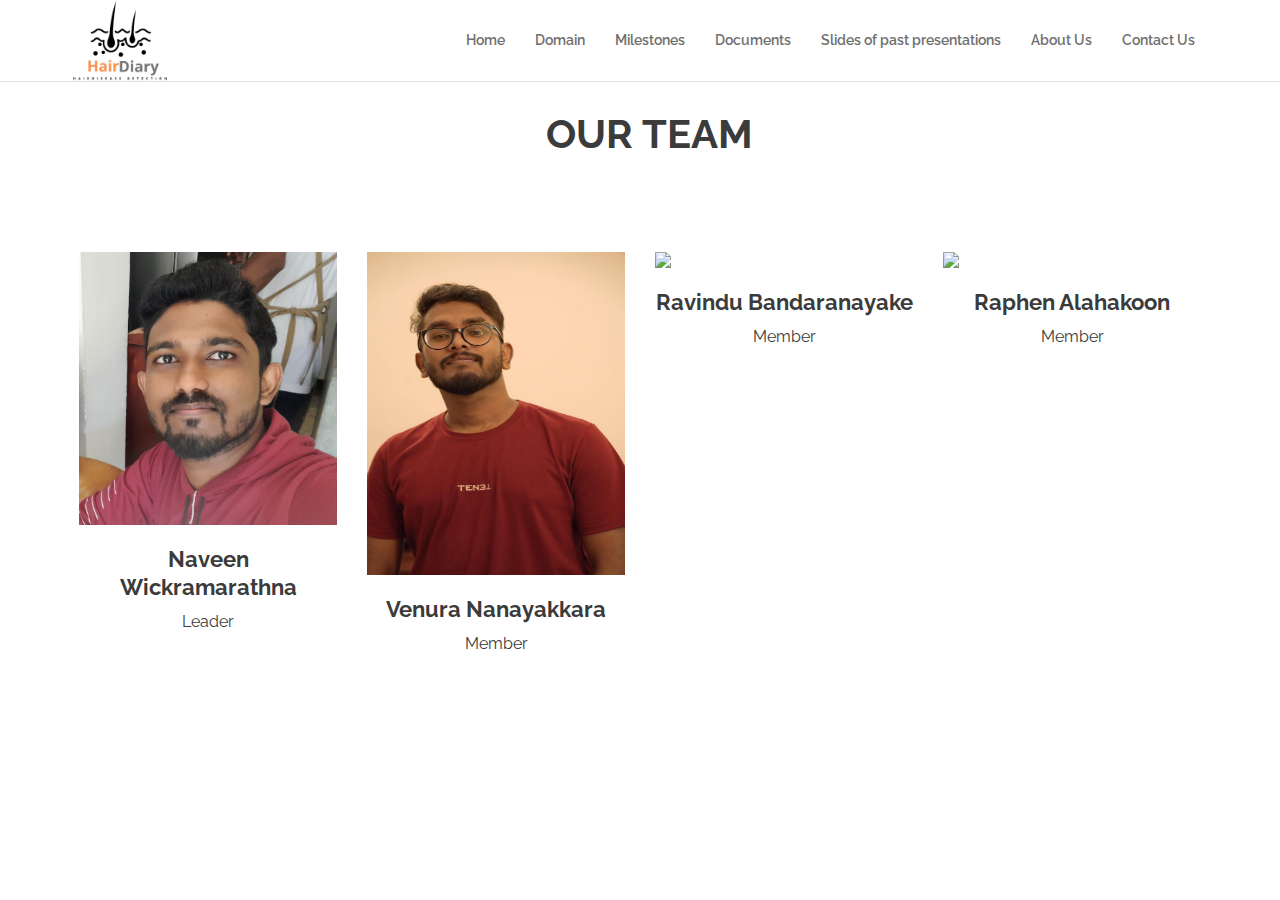
==== commit fc0966d1: "updated code" ====
--- a/about.html
+++ b/about.html
@@ -62,15 +62,11 @@
                         <button type="button" class="navbar-toggle" data-toggle="collapse" data-target="#navbar-menu">
                             <i class="fa fa-bars"></i>
                         </button>
-                        <a class="navbar-brand" href="#brand">
-                            <img src="assets/images/logo.png" class="logo" alt="">
+                        <a href="#brand" style="margin-top: 5px; margin-bottom: 5px;">
+                            <img src="assets/images/HairDiary.png" class="logo" alt="" style="width: 100px; ">
                             <!--<img src="assets/images/footer-logo.png" class="logo logo-scrolled" alt="">-->
-                        </a>
-
-                    </div>
-                    <!-- End Header Navigation -->
-
-                    <!-- navbar menu -->
+                        </a> 
+                    </div> 
                     <div class="collapse navbar-collapse" id="navbar-menu">
                         <ul class="nav navbar-nav navbar-right">
                             <li><a href="./index.html">Home</a></li>                    
@@ -82,9 +78,9 @@
                             <li><a href="./contact.html">Contact Us</a></li>
                         </ul>
                     </div><!-- /.navbar-collapse -->
-                </div> 
+                </div>  
+            </nav>
 
-            </nav>
 
             <!--Home Sections-->
 
@@ -99,7 +95,7 @@
                       <div class="carousel-inner">
                         <div class="container">
                             <div class="row">
-                               <h1 class="coffee_taital">OUR Coffee OFFER</h1> 
+                               <h1 class="coffee_taital">OUR TEAM</h1> 
                             
                             </div>
                          </div>
@@ -109,27 +105,27 @@
                                <div class="row">
                                   <div class="col-lg-3 col-md-6">
                                      <div class="coffee_img"><img src="./assets/images/Img.jpeg"></div>
-                                     <h3 class="types_text">Naveen Lakshan</h3>
-                                     <p class="looking_text">looking at its layout. The point of</p>
-                                     <div class="read_bt"><a href="#">Read More</a></div>
+                                     <h3 class="types_text">Naveen Wickramarathna</h3>
+                                     <p class="looking_text">Leader</p>
+                                     <!-- <div class="read_bt"><a href="#">Read More</a></div> -->
                                   </div>
                                   <div class="col-lg-3 col-md-6">
-                                     <div class="coffee_img"><img src="./assets/images/Img.jpeg"></div>
-                                     <h3 class="types_text">Venura Geethma</h3>
-                                     <p class="looking_text">looking at its layout. The point of</p>
-                                     <div class="read_bt"><a href="#">Read More</a></div>
+                                     <div class="coffee_img"><img src="./assets/images/venura.jpeg" style="height: 323px;"></div>
+                                     <h3 class="types_text">Venura Nanayakkara</h3>
+                                     <p class="looking_text">Member</p>
+                                     <!-- <div class="read_bt"><a href="#">Read More</a></div> -->
                                   </div>
                                   <div class="col-lg-3 col-md-6">
-                                     <div class="coffee_img"><img src="./assets/images/Img.jpeg"></div>
+                                     <div class="coffee_img"><img src="./assets/images11/Img.jpeg"></div>
                                      <h3 class="types_text">Ravindu Bandaranayake</h3>
-                                     <p class="looking_text">looking at its layout. The point of</p>
-                                     <div class="read_bt"><a href="#">Read More</a></div>
+                                     <p class="looking_text">Member</p>
+                                     <!-- <div class="read_bt"><a href="#">Read More</a></div> -->
                                   </div>
                                   <div class="col-lg-3 col-md-6">
-                                     <div class="coffee_img"><img src="./assets/images/Img.jpeg"></div>
-                                     <h3 class="types_text">Reapan </h3>
-                                     <p class="looking_text">looking at its layout. The point of</p>
-                                     <div class="read_bt"><a href="#">Read More</a></div>
+                                     <div class="coffee_img"><img src="./assets/images12/Img.jpeg"></div>
+                                     <h3 class="types_text">Raphen Alahakoon</h3>
+                                     <p class="looking_text">Member</p>
+                                     <!-- <div class="read_bt"><a href="#">Read More</a></div> -->
                                   </div>
                                </div>
                             </div>
--- a/assets/css/style.css
+++ b/assets/css/style.css
@@ -870,12 +870,32 @@
 ==================*/
 
 .home{
-    background: url(../images/home-bg.jpg) no-repeat scroll  center center;
+    background: url(../images/blog-img.jpg) no-repeat scroll  center center;
     background-size: cover;
     position: relative;
     padding-top: 300px;
     padding-bottom: 190px;
     width:100%;
+}
+.home2{
+    background: url(../images/head.jpeg) no-repeat scroll  center center;
+    background-size: cover;
+    position: relative;
+    padding-top: 300px;
+    padding-bottom: 190px;
+    width:50%;
+}
+.home3{
+    /* background: url(../images/head.jpeg) no-repeat scroll  center center; */
+    background-size: cover;
+    /* position: relative;
+    padding-top: 300px;
+    padding-bottom: 190px; */
+
+    /* text-align: left;  */
+    background-color: black; 
+    width:100%;
+    height: 100%;
 }
 .main_home .home_text h2{
     font-size:36px;
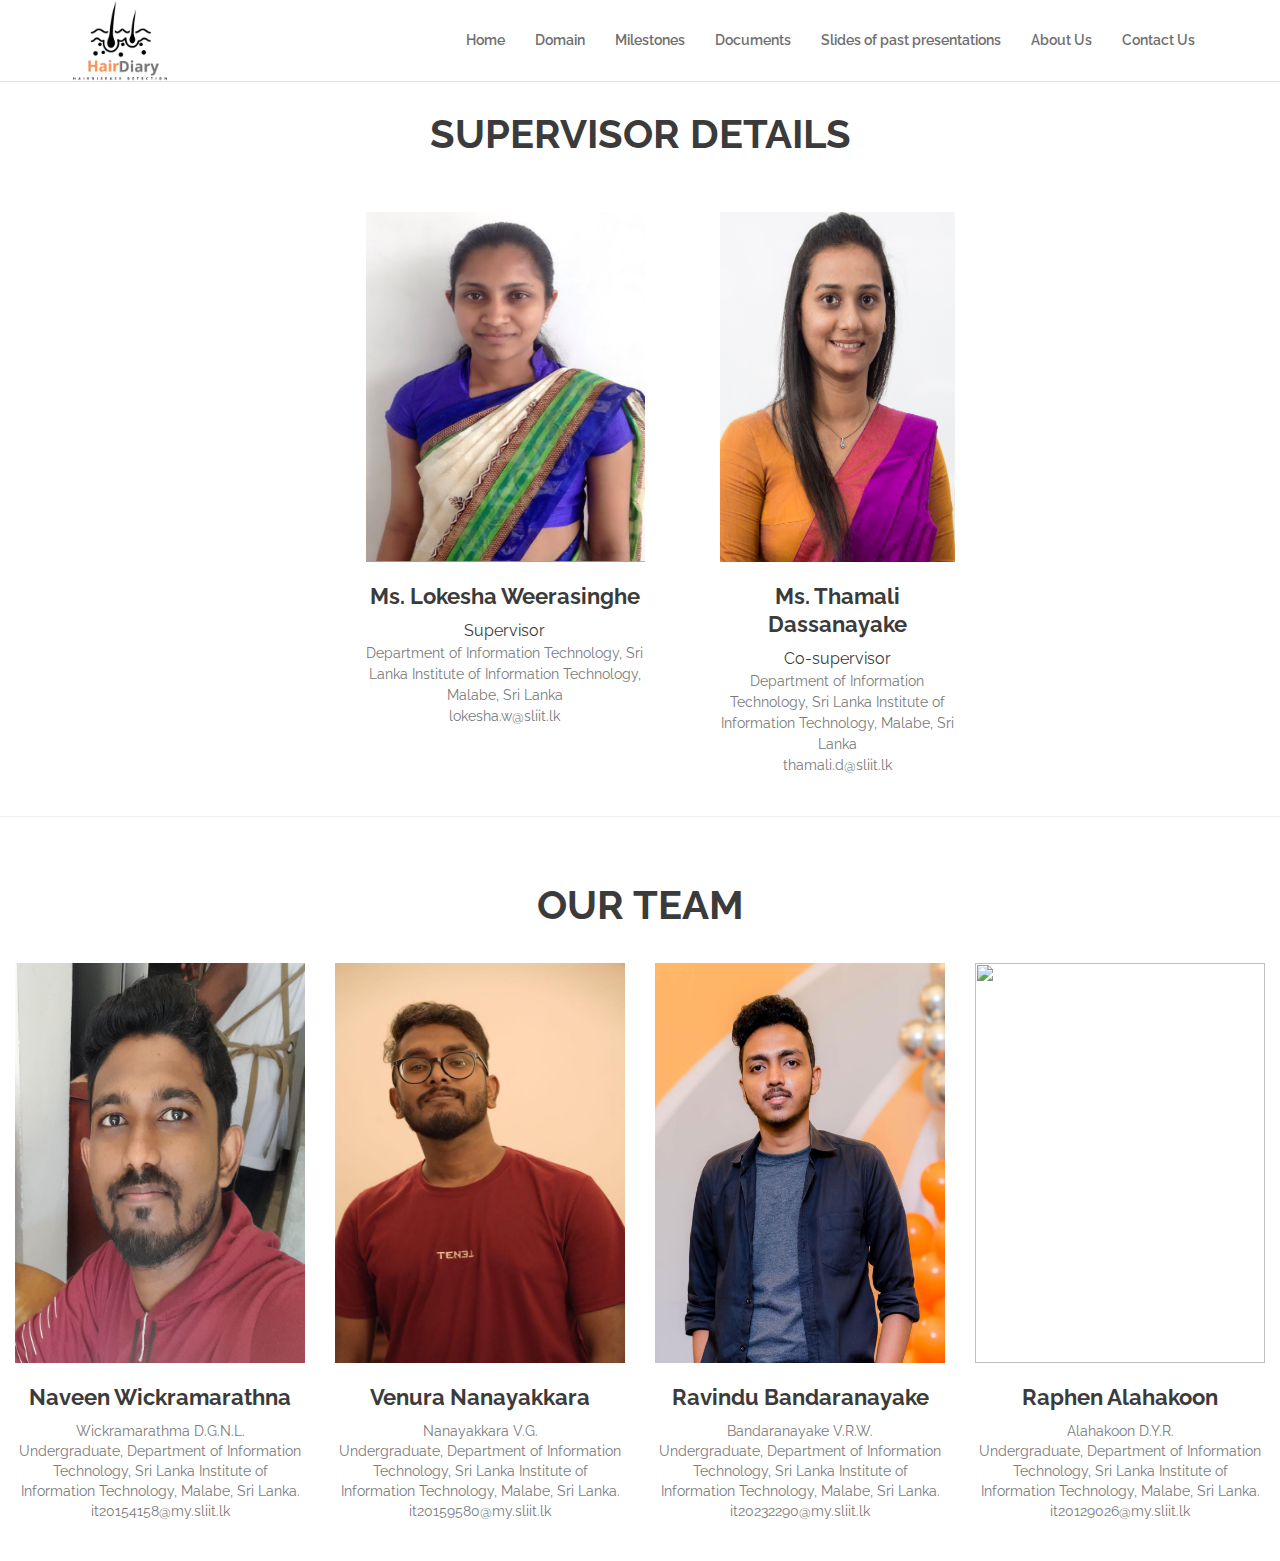
==== commit c444f570: "updated code" ====
--- a/about.html
+++ b/about.html
@@ -5,7 +5,7 @@
         <title>2023-154</title>
         <meta name="description" content="">
         <meta name="viewport" content="width=device-width, initial-scale=1">
-        <link rel="icon" type="image/png" href="favicon.ico">
+        <link rel="icon" type="image/png" href="HairDiary.ico">
 
         <!--Google Font link-->
         <link href="https://fonts.googleapis.com/css?family=Raleway:100,100i,200,200i,300,300i,400,400i,500,500i,600,600i,700,700i,800,800i,900,900i" rel="stylesheet">
@@ -90,6 +90,54 @@
                       <h1 class="coffee_taital">OUR Group Details</h1> 
                    </div>
                 </div>
+
+                <div class="coffee_section_2">
+                    <div id="main_slider" class="carousel slide" data-ride="carousel">
+                       <div class="carousel-inner">
+                         <div class="container">
+                             <div class="row">
+                                <h1 class="coffee_taital">SUPERVISOR DETAILS</h1> 
+                             
+                             </div>
+                          </div>
+                          <br><br>
+                          <div class="carousel-item active">
+                             <div class="container-fluid">
+                                <div class="row" style="padding-left: 350px;">
+                                   <div class="col-lg-4 col-md-6">
+                                      <div class="coffee_img"><img src="./assets/images/lokesha.png" style="height: 350px;"></div>
+                                      <h3 class="types_text">Ms. Lokesha Weerasinghe</h3>
+                                      <span class="looking_text">Supervisor</span>
+                                          <p>
+                                             Department of Information 
+                                             Technology,
+                                             Sri Lanka Institute of Information Technology,
+                                             Malabe, Sri Lanka <br>
+                                             lokesha.w@sliit.lk
+                                             </p>
+                                      <!-- <div class="read_bt"><a href="#">Read More</a></div> -->
+                                   </div>
+                                   <div class="col-lg-4 col-md-6" style="padding-left: 60px;">
+                                      <div class="coffee_img"><img src="./assets/images/thamali.png" style="height: 350px;"></div>
+                                      <h3 class="types_text">Ms. Thamali Dassanayake</h3>
+                                      <span class="looking_text">Co-supervisor</span>
+                                      <p>
+                                         Department of Information 
+                                         Technology,
+                                         Sri Lanka Institute of Information Technology,
+                                         Malabe, Sri Lanka <br>
+                                         thamali.d@sliit.lk
+                                         </p>
+                                   </div>
+                                </div>
+                             </div>
+                          </div>
+                       </div> 
+                    </div>
+                 </div><br>
+
+                    <hr>
+
                 <div class="coffee_section_2">
                    <div id="main_slider" class="carousel slide" data-ride="carousel">
                       <div class="carousel-inner">
@@ -99,33 +147,63 @@
                             
                             </div>
                          </div>
-                         <br><br><br><br>
+                         <br>
                          <div class="carousel-item active">
                             <div class="container-fluid">
                                <div class="row">
                                   <div class="col-lg-3 col-md-6">
-                                     <div class="coffee_img"><img src="./assets/images/Img.jpeg"></div>
+                                     <div class="coffee_img"><img src="./assets/images/Img.jpeg" style="height: 400px;"></div>
                                      <h3 class="types_text">Naveen Wickramarathna</h3>
-                                     <p class="looking_text">Leader</p>
+                                     <!-- <p class="looking_text">Leader</p> -->
+                                     <span>  
+                                         Wickramarathma D.G.N.L. <br>
+                                         Undergraduate,
+                                         Department of Information 
+                                         Technology,
+                                         Sri Lanka Institute of Information Technology,
+                                         Malabe, Sri Lanka. <br>
+                                         it20154158@my.sliit.lk
+                                    </span>
                                      <!-- <div class="read_bt"><a href="#">Read More</a></div> -->
                                   </div>
                                   <div class="col-lg-3 col-md-6">
-                                     <div class="coffee_img"><img src="./assets/images/venura.jpeg" style="height: 323px;"></div>
+                                     <div class="coffee_img"><img src="./assets/images/venura.jpeg" style="height: 400px;"></div>
                                      <h3 class="types_text">Venura Nanayakkara</h3>
-                                     <p class="looking_text">Member</p>
-                                     <!-- <div class="read_bt"><a href="#">Read More</a></div> -->
-                                  </div>
-                                  <div class="col-lg-3 col-md-6">
-                                     <div class="coffee_img"><img src="./assets/images11/Img.jpeg"></div>
+                                     <span>  
+                                        Nanayakkara V.G. <br>
+                                        Undergraduate,
+                                        Department of Information 
+                                        Technology,
+                                        Sri Lanka Institute of Information Technology,
+                                        Malabe, Sri Lanka. <br> 
+                                        it20159580@my.sliit.lk
+                                   </span>
+                                  </div>
+                                  <div class="col-lg-3 col-md-6">
+                                     <div class="coffee_img"><img src="./assets/images/ravindu.png" style="height:400px;"></div>
                                      <h3 class="types_text">Ravindu Bandaranayake</h3>
-                                     <p class="looking_text">Member</p>
-                                     <!-- <div class="read_bt"><a href="#">Read More</a></div> -->
-                                  </div>
-                                  <div class="col-lg-3 col-md-6">
-                                     <div class="coffee_img"><img src="./assets/images12/Img.jpeg"></div>
+                                     <span>  
+                                        Bandaranayake V.R.W. <br>
+                                        Undergraduate,
+                                        Department of Information 
+                                        Technology,
+                                        Sri Lanka Institute of Information Technology,
+                                        Malabe, Sri Lanka. <br>
+                                        it20232290@my.sliit.lk
+                                   </span>
+                                  </div>
+                                  <div class="col-lg-3 col-md-6">
+                                     <div class="coffee_img"><img src="./assets/images/Raphen.png" style="height:400px;"></div>
                                      <h3 class="types_text">Raphen Alahakoon</h3>
-                                     <p class="looking_text">Member</p>
-                                     <!-- <div class="read_bt"><a href="#">Read More</a></div> -->
+                                     <span>  
+                                        Alahakoon D.Y.R. <br>
+                                        Undergraduate,
+                                        Department of Information 
+                                        Technology,
+                                        Sri Lanka Institute of Information Technology,
+                                        Malabe, Sri Lanka. <br>
+                                        it20129026@my.sliit.lk
+                                   </span>
                                   </div>
                                </div>
                             </div>
@@ -133,14 +211,14 @@
                       </div> 
                    </div>
                 </div>
-             </div><!--End off Home Sections-->
+             </div>
 
 
 
             <!--Featured Section-->
              
 
-        </div>
+        </div><br><br>
 
         <!-- JS includes -->
 
--- a/assets/css/style.css
+++ b/assets/css/style.css
@@ -1380,7 +1380,7 @@
 }
 
 .coffee_section_2 {
-    width: 90%;
+    width: 100%;
     margin: 0 auto;
     text-align: center;
     padding-top: 40px;
@@ -1469,3 +1469,82 @@
     color: #fefefd;
     background-color: #4a4949;
 }
+
+
+/** contact section **/
+
+.contact {
+    background: url(../images/contact.jpg);
+    background-size: 100%;
+    background-repeat: no-repeat;
+    background-position: center;
+    margin-top: 90px;
+    padding: 80px 0;
+}
+
+.contact .titlepage {
+    text-align: left;
+}
+
+.contact .titlepage h2 {
+    color: #fff;
+    text-transform: uppercase;
+    font-size: 40px;
+    text-transform: uppercase;
+    font-weight: bold;
+}
+
+.main_form .contactus {
+    border: #fff solid 1px;
+    padding: 0 15px;
+    margin-bottom: 25px;
+    width: 100%;
+    height: 54px;
+    background: #fff;
+    color: #989696;
+    font-size: 18px;
+    font-weight: normal;
+    border-radius: 5px;
+}
+
+.main_form .textarea {
+    border: #fff solid 1px;
+    margin-bottom: 25px;
+    width: 100%;
+    background: #fff;
+    color: #989696;
+    font-size: 18px;
+    font-weight: normal;
+    padding: 35px 15px 0 15px;
+    height: 107px;
+    border-radius: 5px;
+}
+
+.main_form .send_btn {
+    font-size: 22px;
+    transition: ease-in all 0.5s;
+    background-color: transparent;
+    border: #fff solid 3px;
+    text-transform: uppercase;
+    color: #fff;
+    padding: 7px 0px;
+    max-width: 150px;
+    width: 100%;
+    display: block;
+    margin-top: 10px !important;
+    font-weight: 500;
+}
+
+.main_form .send_btn:hover {
+    background-color: #2a2b2a;
+    transition: ease-in all 0.5s;
+    color: #fff;
+}
+
+#request *::placeholder {
+    color: #989696;
+    opacity: 1;
+}
+
+
+/** end contact section **/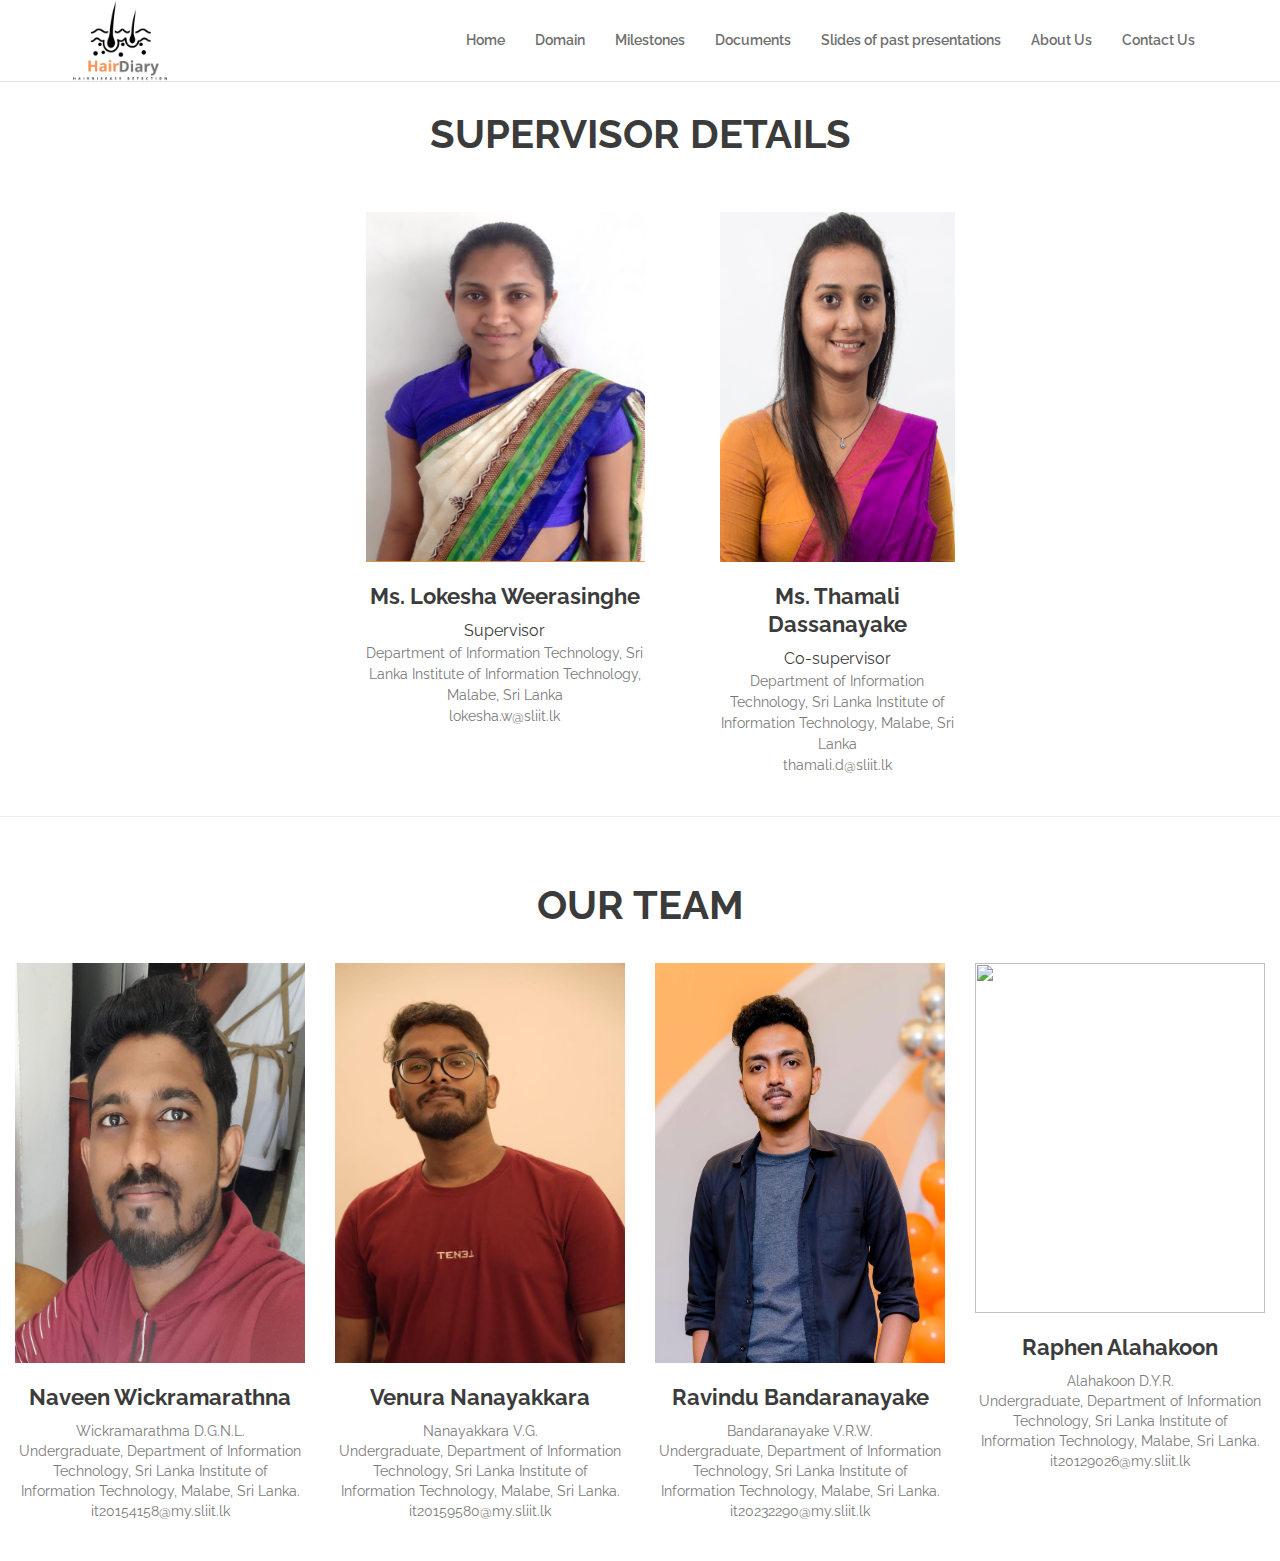
==== commit 8cc178cd: "updated code" ====
--- a/about.html
+++ b/about.html
@@ -193,7 +193,7 @@
                                    </span>
                                   </div>
                                   <div class="col-lg-3 col-md-6">
-                                     <div class="coffee_img"><img src="./assets/images/Raphen.png" style="height:400px;"></div>
+                                     <div class="coffee_img"><img src="./assets/images/Raphen.png" style="height:350px;"></div>
                                      <h3 class="types_text">Raphen Alahakoon</h3>
                                      <span>  
                                         Alahakoon D.Y.R. <br>
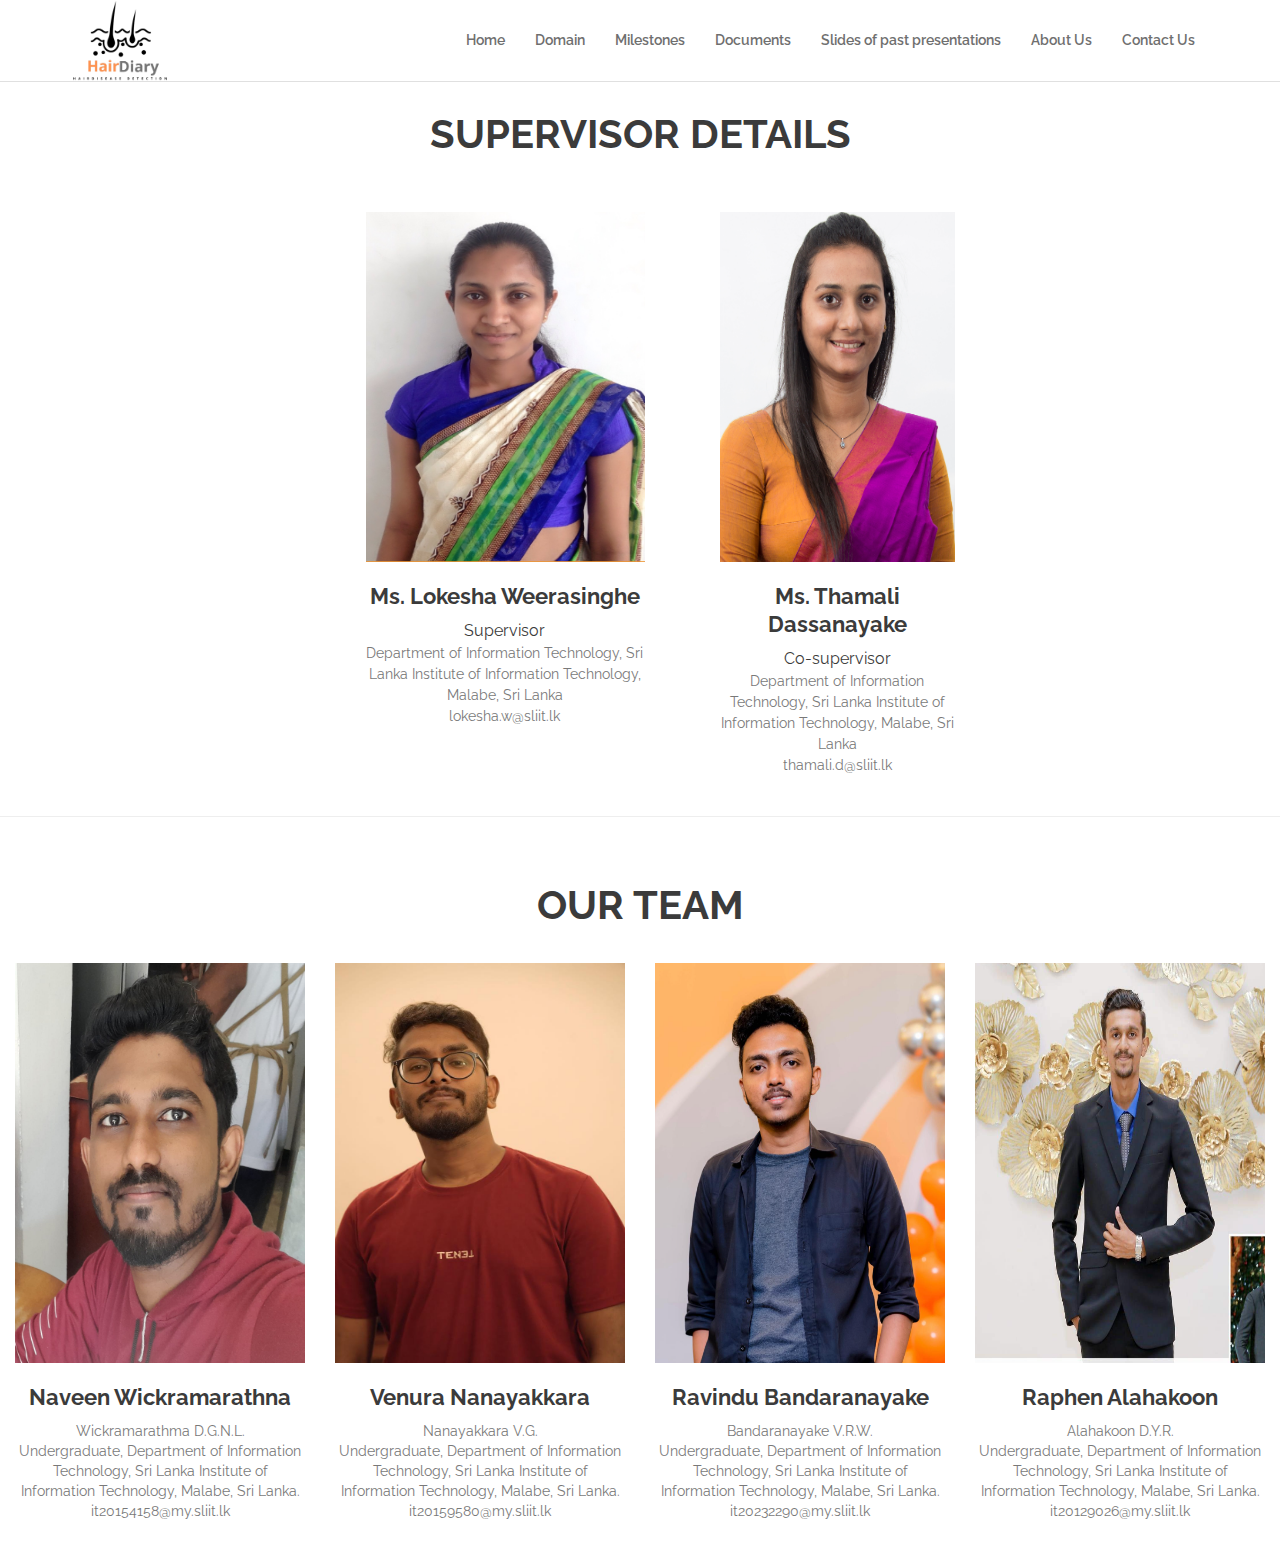
==== commit dad7c2cd: "updated code" ====
--- a/about.html
+++ b/about.html
@@ -193,7 +193,7 @@
                                    </span>
                                   </div>
                                   <div class="col-lg-3 col-md-6">
-                                     <div class="coffee_img"><img src="./assets/images/Raphen.png" style="height:350px;"></div>
+                                     <div class="coffee_img"><img src="./assets/images/raphen2.png" style="height:400px;"></div>
                                      <h3 class="types_text">Raphen Alahakoon</h3>
                                      <span>  
                                         Alahakoon D.Y.R. <br>
